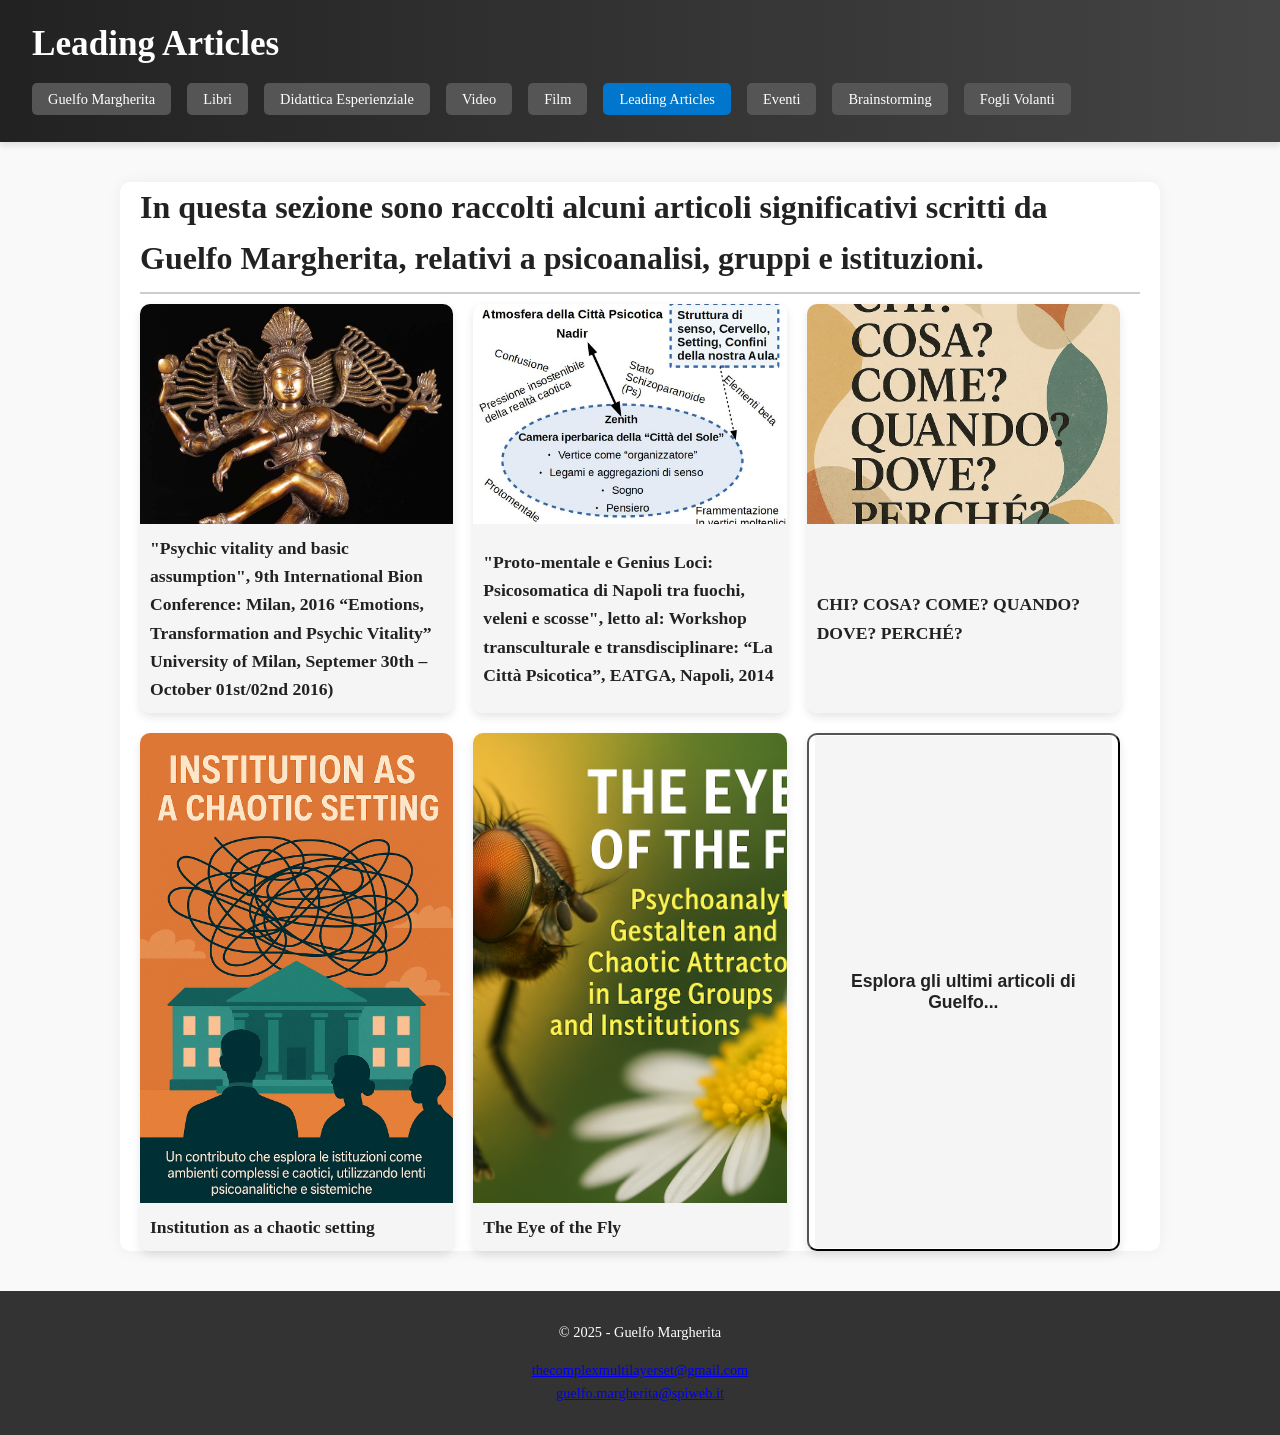
==== articoli.html @ 5d1f8413 "prima repository" ====
<!DOCTYPE html>
<html lang="it">
<head>
  <meta charset="UTF-8" />
  <meta name="viewport" content="width=device-width, initial-scale=1.0" />
  <title>Leading Articles</title>
  <link rel="stylesheet" href="style.css" />
  <link rel="stylesheet" href="leading-articles.css" />
</head>
<body>
  <header>
    <h1>Leading Articles</h1>
    <nav>
      <ul>
        <li><a href="index.html">Guelfo Margherita</a></li>
        <li><a href="libri.html">Libri</a></li>
        <li><a href="video.html#didattica">Didattica Esperienziale</a></li>
        <li><a href="video.html">Video</a></li>
        <li><a href="video.html#film">Film</a></li>
        <li><a href="articoli.html" class="active">Leading Articles</a></li>
        <li><a href="eventi.html">Eventi</a></li>
        <li><a href="brainstoarming.html">Brainstorming</a></li>
        <li><a href="foglivolanti.html">Fogli Volanti</a></li>
      </ul>
    </nav>
  </header>

  <main class="articles-section">
    <h2>In questa sezione sono raccolti alcuni articoli significativi scritti da Guelfo Margherita,
      relativi a psicoanalisi, gruppi e istituzioni.</h2>

    <div class="articles-grid">
      
      <div class="article-card main-card" onclick="toggleArticle(this)">
        <img src="Immagini/1-Nataraja-Statue-Without-Arch.jpg" alt="Intervento al 9th International Bion Conference" />
        <h3>"Psychic vitality and basic assumption", 9th International Bion Conference: Milan, 2016 “Emotions, Transformation and Psychic Vitality” University of Milan, Septemer 30th – October 01st/02nd 2016)</h3>

        <div class="article-content">
          <p><strong>VITALITÀ PSICHICA ED ASSUNTI DI BASE</strong></p>
          <p>Intervento del Prof Guelfo Margherita al 9th International Bion Conference: Milan, 2016</p>
          <p>“Emotions, Transformation and Psychic Vitality”</p>
          <p>University of Milan, September 30th – October 01st/02nd 2016</p>

          <p><strong>1)</strong> Provo ad indagare la Vitalità Psichica sui lembi del suo nome, cioè sulla membrana di contatto tra il biologico e lo psichico; incontro il confine che separa il mentale preconscio dall’inconscio non rimosso e delle memorie implicite. È su questo confine psico-somatico che essa come concetto “frontaliero” si sviluppa.
          Estendendo il concetto ai gruppi questo spazio diviene il protomentale (Margherita, 2016) da cui prendono forma gli Assunti di Base (AdB) bioniani. È proprio la sottolineatura di un diverso punto di vista (più sfaccettato di quello classico) da cui descrivere gli AdB il motivo di questo scritto; allargarne cioè gli spazi di contenimento e di ragionamento.
          Quali relazioni esistono allora tra vitalità psichica e AdB gruppali? Lo sviluppo di questi concetti porta a confrontarsi con due intriganti interrogativi da proporre per l'indagine più che per la soluzione:
          a- esiste come concreto ed unitario l’oggetto corpo di un gruppo (reale o virtuale) ed in quale “dove” può essere posto? Che topologia assume lo spazio-tempo indotto e che contiene un simile corpo transindividuale?
          b- Collocato in quali coordinate cartesiane può essere immaginato il luogo multidimensionale unitario dello spazio mentale di un gruppo? Ad esempio quello in cui si sviluppano i suoi miti e i suoi sogni collettivi (Lawrence, 2008)? Oppure può essere quello dell’Asklepeion di Pergamo per gli antichi greci o i moderni gruppi di ricerca proposti dalla International Listening Post?
          Ossia l’oggetto gruppo ed i suoi spazi mentali esistono e si sviluppano contenuti da quali organizzazioni topologiche fisiche e mentali che gli fungono da contenitori?</p>

          <p><strong>2)</strong> Provo a considerare la vitalità psichica, influenzato da Daniel Stern (2011), come un termometro inserito nel corpo per evidenziare la trasformazione da statica a cinetica dell’energia bio-psicologica. Immagino allora la famosa statuetta della divinità della Trimurti indiana, Shiva nella sua versione Natraje (danzatore), che dinamicamente balla i destini cosmici del mondo evidenziando la sua energia vitale ed il moto continuo con quantiche oscillazioni; dal secolo scorso sappiamo che la condizione di base della materia non è più la quiete ma il movimento quantico. La vitalità mi appare ora come la intensa qualità di un ente di generare intorno a sé, per induzione attraverso la sua mera esistenza, un campo in cui avvengono fenomeni relazionali con esso interrelati.</p>

          <p><strong>3)</strong> La Neuro-fisiologia ci insegna che nell'individuo, per esempio Shiva che balla, la Vitalità (ciò che ci tiene in vita: fame, sete, aggressività, sesso, termoregolazione, sonno, attacco e fuga etc...) è radicata nella istintualità del corpo come una funzione anatomicamente correlata ai nuclei del proencefalo basale e del sistema limbo-ipotalamico. L’eccitazione o la inibizione (ablazione) dei loro metabolismi e connessioni induce sperimentalmente biochimiche e comportamenti connessi con il declinarsi di queste evenienze istintuali. Sono le emozioni somatiche che mentalizzano gli istinti in pulsioni e permettono l'organizzarsi dei feed-back comportamentali.</p>

          <p><strong>4)</strong> Estendo ora la vitalità dell'individuo ad un intero gruppo e nella mia mente nostalgica si apre un link: immagino un corteo sessantottino che sogna l’ideale di un mondo migliore “la fantasia al potere”: ognuno di noi, per il suo personale link, farà capo, tra storia e fantasia, ai suoi propri repertori. Non mi interessa, qui naturalmente, a chi la Storia darà ragione o torto, ma solo “l’èlan vital” dell’intero corteo oscillante (danzante?) tra: il confrontarsi con la lotta/fuga dai nemici di classe o con la polizia; gli orgiastici canti e balli serali nelle università occupate; la acritica dipendenza fideistica nelle verità dei testi (perfino il libretto rosso) e nei leader indiscussi. Tutte condizioni che lo rendono vivo e coeso. Contemplo una esplosiva vitalità psichica gruppale (attacco/fuga, accoppiamento, dipendenza) così simile, in questa o nelle immagini parallele prodotte eventualmente da altri, ad ogni insieme fisico o bio-psicologico che cresce intorno ad un fortissimo aggregante identitario (cioè per esempio un mito) indispensabile per creare un gruppo. L’energia per la creazione di questo mito proviene dalle istintualità della moltitudine di individui difensivamente iper-eccitate dal loro collassare e fondersi insieme dando origine ad un unico stato emotivo gruppale. Stiamo osservando l’originarsi della vitalità del gruppo sul collasso della membrana di separazione tra individuo e gruppo stesso; nello sciogliersi cioè dei discreti confini separanti i suoi individui nel flusso continuo del gruppo. Il cambiamento di stato che accompagna la trasformazione dei singoli individui in massa (Margherita e Coll. 2010) come singole gocce di pioggia che diventano una pozzanghera. Spunta qui il primo degli interrogativi: se un gruppo può essere così pieno di vitalità psichica e questa è necessariamente imbricata in un corpo che vive (embodied), qual è e in quale dimensione (sovrasistemica a quella dell’individuo) si declina il corpo di un gruppo? Esiste all’interno di questo corpo plurale un equivalente fisico dei nuclei della base degli individui? E si può fantasticare che sia questo a produrre (secernere?) gli AdB?</p>
                    <p><strong>5)</strong> Evidente è il contatto del nostro corteo con quelli che Bion (1962) chiama gli Assunti di Base (AdB) di un gruppo. È la loro vitalità psichica che coagula quello, o altri cortei (aggregati umani), in organismi unitari anche se plurali. L’uomo è un animale da branco (come i lupi, gli storni o le formiche). La sua tribù non è più solo l’occasionale evento culturale costruito dai singoli per associarsi e perseguire meglio il loro benessere, come indicato dall’antropologia del secolo scorso, utilizzando il meccanismo dell’identificazione col capo; ma si appalesa più in profondità anche come una strutturante tappa, nel suo destino bio-etologico, del dispiegarsi del suo DNA di specie al di là dei confini dei corpi individuali per incollare il gruppo. Si delineerebbe così una complessa genetica dei superorganismi gruppali umani interessando non solo la penetranza genetica delle caratteristiche collettive di specie, ma a cui non sarebbe estranea la cooptazione, oltre ai geni biologici, anche dei memi culturali (Dawkins, 1976).</p>

          <p><strong>6)</strong> Nello sguardo psicoanalitico alla teoria delle pulsioni si sovrappone allora l’intersoggettività, cioè la capacità ed il senso dello stare insieme. La motivazione verso l’altro, passando dall’individuo al gruppo, non è più soltanto il principio del piacere ma la necessità della comunicazione. Funzione di Eros infatti non è solo edonisticamente il perseguimento del piacere individuale, ma anche l’aggregazione di organismi più complessi (ad esempio le famiglie); come le cellule si aggregano per formare gli organi. Gli individui crescono attraverso i loro scambi e le loro influenze reciproche. Il milieu inter-sistemico attraverso cui questi si realizzano resta incluso come intra-sistema entro i confini del nuovo organismo complesso così generato: quello che gli etologi chiamano “superorganismo” (branchi, sciami, greggi, orde). Queste qualità sono l’origine dell’organizzazione dei sistemi biologici e mentali in insiemi multistrato complessi che si espandono ed individuano in spazi multidimensionali (Margherita, 2012).</p>

          <p><strong>7)</strong> Possono questi superorganismi contenere pre-concezioni delle loro possibili modalità comunicative in sacche di protomentalizzazione gruppale, come deposito di una conoscenza implicita collettiva, come succede per gli individui (Mancia, 2007)? Questi modelli pre-concettuali, a questi livelli di profondità, risultano naturalmente vivi ma non pensabili né esplicitabili. Stiamo parlando di una predisposizione etologica-biologica (lungo la direttrice di una evoluzione filogenetica) a sviluppare le emozioni gruppali in un sistema protomentale collettivo necessario alla esistenza in vita (neuro)vegetativa dell’insieme agglomerato. Queste pre-concezioni potrebbero essere considerate assimilabili alle funzioni dei virtuali nuclei della base di un possibile cervello gruppale? Potrebbero essere esse, all’interno di questo sistema, gli elementi generatori degli AdB? Il secondo provocatorio interrogativo a cui accennavamo sarebbe allora: quale porzione di spazio-tempo occupa materialmente o virtualmente l'anatomia del cervello gruppale e dei suoi eventuali nuclei della base, con le loro connessioni comunicative trans-personali (ad esempio linguaggi), attraverso nuovi percorsi sensoriali che traboccano, nel cervello gruppale, oltre le fisiche connessioni neuronali dei cervelli individuali? Può un cervello individuale essere frattalicamente considerato una frazione ologrammatica del cervello gruppale? Le riflessioni reciproche dei neuroni specchio e l'approfondimento delle topologie multidimensionali del complesso sistema multilivello in cui l'insieme gruppale si colloca potremmo argomentarle nella discussione.</p>

          <p><strong>8)</strong> Guardiamo ora gli AdB nella classica descrizione di Bion. Essi sono tradizionalmente considerati stati emozionali disturbanti la capacità operativa di un Gruppo di Lavoro (GdL). Una condizione di disturbo simile a quella delle emozioni rispetto alla razionalità e che Damasio (1995) chiama "l'errore di Cartesio". Come abbiamo visto, sono potenzialità al confine tra il biologico e lo psichico e popolano lo spazio protomentale descritto che viene periodicamente attivato a suscitare la vitalità del gruppo nelle relazioni che esso istituisce con il milieu bio-psicologico in cui è calato. L’attivazione di questo spazio produce trasformazioni biologiche e comportamentali dell’intero organismo gruppale atte a permettergli gli assetti e gli adattamenti migliori rispetto alle sfide dei contesti. In questo senso gli AdB possono essere considerati meccanismi di difesa che schermano ed elaborano, ma limitano anche, quella che viene in questa ottica identificata come la funzione principale del gruppo, quella lavorativa: trasformare la natura per produrre benessere. Questa condizione dell’Homo faber, riunito in GdL in funzione dell'economia, sembra il derivato di una ideologia aziendalista. Marcuse (1955) vi individuerebbe l’uomo ad una dimensione alienato dall’eros e dalla libertà e schiacciato dal principio di prestazione nella unidimensionalità.</p>

          <p><strong>9)</strong> Anche qui possiamo rilevare una costante dicotomia tra due direttrici evolutive nella dimensione mentale anche gruppale:
          a) Il GdL (con le sue istituzioni) è polarizzato alla costruzione del produrre e del fare anche attraverso il principio di prestazione. Esso si muove per salti discreti da un obiettivo ed un’organizzazione all’altra.
          b) Il gruppo in AdB invece è espresso dalla necessità dell’esistenza di un’atmosfera collante trans-personale, continua ed unitaria, che lo definisce come esistente ed unico. Questa permetterebbe di esperire la vitalità del nuovo organismo collettivo in una dimensione più dell’essere che del fare. Lo stato mentale AdB appare allora non più solo una condizione di disturbo per il GdL, ma principalmente come una condizione basale alternativa del "cervello gruppale". Esso è magari funzionale a contenere e vivere (se stesso e le condizioni di intensa vitalità psichica connesse) in adeguati stati di coscienza (onirici e simmetrici), come l’organismo unitario che egli stesso rappresenta. Esso è infatti intento a provvedere alle condizioni "di base" della sua sussistenza, sopravvivenza e propagazione nel tempo e nello spazio. È la dimensione dionisiaca in cui Eros può liberare l'uomo dalla costrizione del principio (apollineo) di prestazione assoggettandolo ai soli vincoli biologici. Forse è il luogo mentale in cui originano tutte le rivoluzioni nei confronti di tutte le organizzazioni.</p>
                    <p><strong>10)</strong> Queste due modalità di essere del gruppo, perlopiù contemporanee, fanno capo, nel cervello degli individui, a strutture e circuiti neuronici specifici:
          a) la prima, perlopiù, ai circuiti attivanti reticolo-corticali regolanti lo stato di vigilanza, pensiero cosciente e attività motoria;
          b) la seconda, intensamente emotiva, connessa, perlopiù, coi nuclei ipotalamici ed i circuiti limbici; essa si esprime mentalmente nello stato meditativo, sognante dell'esserci.
          Nel campo complesso del cervello operativo del GdL si differenziano organi particolari (le istituzioni) che si specializzano poi per gestire problematiche specifiche.
          Si potrebbe supporre l’esistenza quindi nel cervello di un gruppo di una "condizione corticale" economicamente organizzata (in GdL) in cui il gruppo, attraverso il principio di prestazione, produrrebbe "la Civiltà"; ed una "sottocorticale" in cui esso (in AdB), utilizzerebbe "l'Eros" per accrescersi e mantenersi in vita.
          Per superare "l'errore di Cartesio" (Damasio), queste condizioni dovrebbero marciare separate per colpire unite. Così questi substrati emozionali vitalizzano la dimensione GdL. Se ciò non accade essi dilagano come deliri emozionali che invadono il GdL ostacolandolo nel suo fare, come rilevato da Bion nelle sue prime osservazioni, realizzando così proprio “l’errore di Cartesio”.</p>

          <p><strong>11)</strong> Sembra che gli AdB si radichino nel cervello gruppale come organizzatori di un complesso campo che riguarda i bisogni, gli istinti collettivi, le loro emozioni, le ideazioni (miti) ed i comportamenti (riti) attraverso processi di mentalizzazione simili a quelli che, negli individui, trasformano gli istinti in pulsioni.
          Proviamo a guardare più da vicino i tre AdB come organizzatori degli stati mentali emozionali di un insieme umano. Vediamo come risultano connessi in particolare con la gestione delle sfide cui costantemente i contesti sottopongono le condizioni vitali di un gruppo. Essi esprimono gli stati psichici collettivi in cui vengono elaborate le risposte complesse di autoregolazione identitaria del gruppo nei confronti di: come accrescersi, come nutrirsi e difendersi, come perpetuare nel tempo e nello spazio un gruppo che si vive come tale. Per questo risultano condizioni al limite tra il biologico e lo psichico.
          L'AdB Dipendenza: permette al gruppo di elaborare e trasformare stati correlati alla posizione simbolica dell'essere protetto per crescere (il latte, nutrirsi, riscaldarsi, abitare, affiliarsi, venire educato, il contatto col corpo della madre, l'amore protettivo, le gerarchie, la funzione contenitiva, la fede).
          L'AdB Attacco e Fuga: permette al gruppo di elaborare stati mentali connessi (sia come attore che come preda) con lotta per la sopravvivenza (caccia, guerra, uccidere, sbranare, fuggire, rabbia, lutto, paura di annientamento che può sconfinare nel genocidio).
          L'AdB Accoppiamento: con il più gradevole dei sentimenti, l'amore, questo assunto di base crea legami per la perpetuazione della specie (sesso, speranza, attesa del messia). Sarà possibile così proiettarsi nel futuro ed allargare a nuovi territori, geografici e mentali, l'habitat di un gruppo che diviene più numeroso.</p>

          <p><strong>12)</strong> Gli AdB, descrivendoli con una metafora meccanica, ci appaiono allora come un raffinato e complesso servomeccanismo di sicurezza a disposizione dei sistemi biologici per salvaguardare la loro vitalità (e magari entità ed identità) nelle confrontazioni coi loro milieux contestuali. Qualcosa che riguarda il rapporto tra un contenitore (milieu) ed il suo contenuto (organismo gruppale), teso a riequilibrare e stabilizzare gli sbandamenti critici che possono indurre tra essi le conflittualità distruttive di una relazione di tipo parassitario. Gli AdB, come "prodotto vitale" secreto dal "nucleo della base gruppale" avrebbero allora il compito di ripristinare le condizioni bio-psico-sociali ideali per una relazione simbiotica o quantomeno commensale.
          Si istituisce così un meccanismo ubiquitario e multilivello che travalica i confini del singolo uomo e della sua consapevolezza per allungarsi nel tempo e nello spazio a radicarsi nella biologia della filogenesi (specie) da una parte e nell’antropologia dei grandi aggregati dall’altra. Sono sempre le stesse modalità (Dipendenza, Attacco/Fuga, Accoppiamento) ad incarnarsi, parcellizzate nei ruoli, per recitare i differenti copioni che, lungo l'orizzonte dei possibili accadimenti bio-etologico-sociali, si svolgono su paradossali palcoscenici che possono andare dal corpo di un insetto agli accadimenti storici.
          Da un lato possiamo così osservare la penetranza del progetto genetico degli AdB che si esprime, in alcuni imenotteri sociali, nella costituzione biologica di fenotipi che ne incarnano, perfino somaticamente, le differenti funzioni specifiche per l’economia del gruppo: le operaie (dipendenza), i soldati (attacco-fuga), la regina e i fuchi (accoppiamento), ciò sembra indicare quanto le istituzioni possano avere concretezza fisica tale perfino da incarnarsi (bio-politicamente?) addirittura nel corpo.
          Per converso nei campi macrosociali, connessi coi fenomeni storici riguardanti le popolazioni, può evidenziarsi una capacità di queste di gestire le grandi sfide alla loro vivibilità e sopravvivenza attraverso il darsi l’organizzazione emozionale ed i conseguenti comportamenti gruppali che accompagnano ad es. carestie (dipendenza), guerre (attacco-fuga), migrazioni (viaggi della speranza).
          Sono le crisi appunto di certi contesti storico-socio-ambientali (specie quando divengono catastrofi) che costringono le macrogruppalità (popolazioni, nazioni), a doversi permeare, per utilizzarle difensivamente, con le organizzazioni emozionali e comportamentali messe a disposizione dagli specifici assunti di base per consentirsi la sopravvivenza.</p>

        </div>
      </div>
   
      <div class="article-card" onclick="toggleArticle(this)">
        <img src="Immagini/atmosfera.jpg" alt="Proto-mentale e Genius Loci" />
        <h3>
          "Proto-mentale e Genius Loci: Psicosomatica di Napoli tra fuochi, veleni e scosse", 
          letto al: Workshop transculturale e transdisciplinare: “La Città Psicotica”, EATGA, Napoli, 2014
        </h3>

        <div class="article-content">
          <p>Provo a mitigare il titolo di un workshop che mi è sembrato fin dall'inizio provocatoriamente parziale e violento, seppur in fondo vero.</p>
          <p>Se colloco in un punto reale la "Città Psicotica", al suo Zenit, magari lungo l’asse del desiderio che la trasporta fin dentro il mio cervello, incontro necessariamente la sua controparte complementare ed inscindibile, cioè il suo modello idealizzato: la "Città del Sole". Non quella ovvia e kitsch di mare, clima e canzoni, ma quella contenuta, per esempio, nell'Utopia Immaginaria di un nostro conterraneo del vicereame di Napoli di quattrocento anni fa: Tommaso Campanella (1568 - 1639)(1), imprigionato nelle segrete del Maschio Angioino dall'Inquisizione. Triste destino che, come Bion ci insegna, qualunque establishment più o meno riserva ai suoi visionari anticipatori di scomode verità.</p>
          <p>È di questo tipo di spazio, quello mentale, fantastico, utopico (allargandolo magari dal cervello di Campanella a quello del nostro gruppo al lavoro a cento metri dalla sua prigione) che provo a parlare, collocandovi e collegandovi il materiale che in genere studio: brandelli associativi, spezzoni di idee, di storie, di emozioni, residui sensoriali o di sogni, aggregati, organi ipocondriaci, magari trasportati dalle oscillazioni emotive che scorrono nella relazione tra uno Zenit ed un Nadir; tra una Città psicotica e una Città del sole; cioè tra la dolorosa esperienza di una pratica quotidiana ed una impossibile utopia.</p>
          <p>Il mestiere che svolgo non mi abilita a proporre nel reale possibilità pratiche di soluzione del disagio urbano di tipo tecnico, economico o politico (tutti punti di vista naturalmente necessari nell'affrontare il problema). Mi limiterò quindi, e non lo ritengo inutile, a cercare di descrivere, da punti di vista particolari, lo spazio mentale collettivo come un serbatoio emozionale e culturale dentro cui gli aggregati antropologici (le tribù umane vecchie e nuove) producono miti e riti per tollerare e gestire la loro quotidianità difficile in uno spazio entro cui esse si sognano, per elaborare i loro desideri e frustrazioni. Potremo chiamarle, queste pratiche sociali rituali, forme di terapia e/o tentativi di ricerca di una nuova identità gruppale che possa conferire alla tribù autoctona un maggiore potere contrattuale nei confronti sia delle regole, sia dei messaggi paradossali imposti dai bisogni e dagli interessi dei sovra-sistemi politici e sociali colonizzatori.</p>
          <p>Occupandomi io del metabolismo di passioni e miti, il mio linguaggio non potrà essere quello del tecnico, dell’economista, del politico; cioè un linguaggio oggettivo che necessariamente, per esempio, iscrive una rosa in un trattato di botanica. Il linguaggio da usare nel mio caso, per condensare il massimo di informazioni possibili, per lo più emozionali, utili al mio scopo (che starà poi al fruitore riorganizzare), è quello evocativo: cioè descrivere la rosa per esempio in una poesia o il suo profumo in un sogno.</p>
          <p>Con questo tipo di linguaggio lo spazio mentale che metto a fuoco potrebbe trasformarsi ad esempio in una camera iperbarica onirica trans-culturale; un involucro magico che, incubandole, trasformi le pressioni insostenibili di una realtà caotica, in sogni e miti addirittura salvifici, e che, come la terapia iperbarica, possa indurre percorsi trasformativi. Un serbatoio di inestimabile ricchezza di giacimenti e residui culturali: uno spazio di comprensione i cui modelli derivano da un approccio psicoanalitico antropologico che origina dal Freud di Totem e Tabù, Psicologia delle masse, Disagio della Civiltà, il Futuro di un'illusione, e per quanto mi riguarda passa per il Bion di Esperienze nei Gruppi, Apprendere dall'Esperienza, Attenzione e Interpretazione, Gli elementi della psicoanalisi, Trasformazioni.</p>
          <div class="article-images">
            <img src="Immagini/atmosfera.jpg" alt="Atmosfera" class="article-image" />
          </div>

          <p>La tribù che accede così alla sua nuova possibilità di sognare e raccontare se stessa attraverso questa nuova funzione, può iniziare a ri-strutturare una propria identità e una propria cultura, distillando da queste il suo pensiero logico, magari latore in futuro di sue proprie proposte scientifiche e politiche risolutive: autoctone, non importate dall'esterno e perciò non colonizzanti. E questo però già non è più compito mio!</p>
          <p>Come stimolo alla discussione il mio intervento consisterà nel proporre gli otto interrogativi che mi sono posto ed a cui ho provato a dare alcune risposte non definitive: le mie, quindi parziali ed aperte. Parlerò quindi dei vertici, modelli, metodi, strumenti e dispositivi da cui esse sono derivate. Sono quelli che comunque il mio gruppo ora adopera per la sua ricerca sui grandi gruppi e sulle istituzioni.</p>

          <p><strong>1 - Che c’entra la Psicoanalisi con la città psicotica?</strong></p>
          <p>Una città può essere stesa sul lettino come suggerisce, un po’ ludicamente, Laurent Petit per evidenziarne sia l’immaginario sociale che le contraddizioni dei suoi sintomi comportamentali?</p>
          <p>Affronto le perplessità degli psicoanalisti più classici, restii ad uscire dalla stanza, e degli scienziati e politici del disagio urbano più razionalmente duri e puri, che trattano le emozioni come chiacchiere, e mi chiedo: può la psicoanalisi giocare i suoi fondamentali in un campo più allargato e complesso del suo setting classico? Vincere cioè la sua agorafobia, se non teorica per lo meno pratica, esprimere un suo punto di vista operativo e stimolare una pensabilità psicoanalitica.</p>
          <p>Non sto parlando naturalmente di terapia, anche se talvolta le ricadute positive possono non mancare, ma di proposizione di modelli di comprensione derivati dall’impatto diretto che, come sua abitudine, essa istituisce con le realtà emotive sconosciute che si propone di esplorare. Qualcosa che riguardi non solo la teorizzazione antropologica ma anche la pratica sociale. Penso che perché ciò accada siano necessarie alcune trasformazioni elastiche per adattare il valore invariante dei fondamentali alle deformazioni topologiche dei nuovi contesti mentali plurali.</p>
          <p>La Psicoanalisi è una sonda per esplorare, dice Bion illustrandoci il suo continuo processo K → O, cioè Conoscenza verso Ineffabile. Può risultare allora buona questa sonda per esplorare universi diversi da quelli del setting classico, che condividono però, magari potremmo dire in scala frattalica, problematiche simili?</p>
          <p>Da diverse decine di anni pur continuando come Psicoanalista SPI/IPA ad occuparmi, con modalità classiche, di pazienti individuali o di gruppi terapeutici, mi sono sentito attratto dall’esplorazione di spazi mentali propri di sistemi più ampi (piccoli gruppi, grandi gruppi, istituzioni, sistemi di istituzioni).</p>
          <p>Ho cercato di creare e mantenere, in questa esplorazione, un vertice psicoanalitico lavorando con la psicosi e con le sue istituzioni (manicomio, servizi territoriali, cliniche private); il che mi ha portato inevitabilmente ad uscire dalla stanza di analisi per andare ad attivare, nei nuovi contesti, dinamiche gruppali atte a far entrare il grande gruppo in contatto anche con suoi stati di coscienza più profondi, potrei chiamarli quasi di cenestesi onirica.</p>
          <p>Ciò come risvolto contemporaneo all'attività gruppo di lavoro che si svolgeva, ad esempio, in assemblee, gruppi di supervisioni cliniche, gruppi terapeutici o di apprendimento. Lo scopo era di provare a trasformare sia queste realtà fattuali istituzionali, sia magari la loro immagine nel sociale (ad es. come potrebbe diventare una nuova psichiatria). Cioè trasportare le problematiche osservate all'interno dei punti di vista di una possibile pensabilità analitica.</p>
          <p>Ho cercato di allargare il metodo psicoanalitico per indagare e confrontarmi con macro-gruppalità istituzionali e sociali, cercando di stimolare e partecipare al nascere di una funzione analitica.</p>
          <p>Questa per me è stata: il cogliere cioè nel campo il nascere di un soggetto-gruppo che si interroga sul suo sperimentarsi come unisono; partecipare al suo senso gruppale, al suo movimento di autocoscienza identificativa, sia nel suo insieme e sia nei suoi individui componenti (K→O): cioè chi sono/siamo? Cosa faccio/facciamo? Sperimentare cioè la qualità dell’individuarsi come unità collettiva e come tale divenire in grado di rispondersi (Ps → D).</p>
          <p>Ciò diveniva possibile se, al di là delle modalità verbali che veicolavano la comunicazione del gruppo di lavoro, riuscivo ad utilizzare, per me e per gli altri, quel potente mezzo di comunicazione affettiva primitiva che è l'identificazione proiettiva; la fusionalità circolare del percorso Io/Voi/Noi.</p>
              <p>Le gruppalità in cui sono state utilizzate queste forme di comprensione esperienziale, tese a conoscersi e sperimentarsi come contenitore più che ad apprendere contenuti, erano prevalentemente rivolte alla formazione o alla terapia: formazione del personale sanitario, con corsi di aggiornamento; l’insegnamento universitario – sia a Medicina che a Psicologia – con piccoli gruppi di specializzandi o grandi gruppi di studenti; nei quartieri per lo studio delle interrelazioni tra le istituzioni locali e il lavoro di salute mentale; gruppi di lavoro di insegnanti per la gestione del drop-out scolastico in quartieri disagiati.</p>
          <p>Con e dentro questa ottica il gruppo presto trascendeva, pur non abbandonandoli, gli obiettivi pragmatici istituzionali per concentrarsi sui suoi interrogativi ontologici (guardare non tanto la difficoltà a produrre come gruppo di lavoro, ma quella di stare insieme per produrre, ciò per via degli assunti di base). Metodi, tecniche e percorsi clinici sono stati analiticamente raccolti insieme e pubblicati.</p>
          <p>È attualmente in corso una ricerca sulle contraddizioni ed il burn-out che il sistema sociale e le sue burocrazie inducono in alcune istituzioni sanitarie territoriali che si confrontano con varie forme di disagio psichico.</p>

          <p><strong>2 - Enti istituzionali, periferie urbane, centri storici possiedono un’identità collettiva e spazi mentali propri?</strong></p>

          <p>Il disagio urbano è un vissuto di malessere e, come tale, viene contenuto ed esperito all’interno di uno spazio mentale. Paura, degrado, rabbia non vengono percepiti solo dagli individui singoli ma anche dai loro insiemi; questi stati d’animo anzi, quando condivisi, tendono a favorire la coesione delle specifiche identità collettive che li condividono (quartiere, città, cultura, tribù).</p>

          <p>La psicoanalisi che si occupa di gruppi (Freud, Bion, Anzieu, Corrao, Kaes) considera acclarato che gli insiemi umani siano dotati di strutture identitarie collettive che permettano anche attività mentali sovra-sistemiche indipendenti rispetto a quelle possedute dai singoli individui loro componenti(6); sviluppino cioè, anche in proprio, abbozzi di pensiero e strategie, provino emozioni, costruiscano miti. Tali attività mentali trans-personali, non necessariamente coscienti, sarebbero funzioni emergenti dell’agglutinarsi degli individui umani in sistemi gruppali più complessi che si costituiscono, magari sotto la spinta etologica di animali sociali, sia con una vita propria (come ad esempio uno sciame d’api che gli etologi descrivono come un super-organismo(7)), sia con il legarsi dei loro apparati mentali a creare identità ed atmosfere proprie (ad esempio gruppi, istituzioni, città, nazioni). La figura illustra come in enti sovra-sistemici, con identità di strato più complesse, lo stesso tipo di emozione possa essere organizzato ed esperito con caratteristiche differenti.</p>
          <div class="article-images">
            <img src="Immagini/stati_mentali_citta.jpg" alt="Stati mentali della città" class="article-image" />
          </div>
          <p>Stiamo individuando e delimitando, naturalmente semplificandolo, uno spazio mentale esterno ai singoli individui, perlomeno finché non viene re-introiettato, ed uno interno alle mura reali o virtuali che li riuniscono in comunità separandoli da un altrove. In questo spazio la città come tale vive ed esperisce il dolore del contatto con la sua psicosi, ad esempio con le differenti gruppalità che, frammentate, conflittualmente popolano il suo spazio sociale: i suoi gruppi, le sue organizzazioni, le sue istituzioni, i suoi campi sociali e culturali, i suoi individui, etc… come enti definiti dotati di logiche proprie spesso conflittuali tra di loro (ad esempio polizia e malavita).</p>

          <p>Il collante che lega emozionalmente la collettività è qualcosa che Bion ha descritto come una Valenza Chimica nel descrivere gli Assunti di Base gruppali: Dipendenza, Attacco-Fuga ed Accoppiamento. Cioè i campi emotivi che permettono la sopravvivenza di un insieme gruppale e la sua propagazione nello spazio-tempo (Gruppo in Assunto di Base). Ciò che lega invece la collettività dal punto di vista della pratica di vita è la logica economica della capacità collaborativa nella pratica di lavoro per l’ottenimento di un qualche prodotto (Gruppo di Lavoro)(8).</p>

          <p>Il problema reale di una periferia, di una bidonville, di una favela è quello di non riuscire a fornire altro che un ambiente deprivato per lo sviluppo e la sopravvivenza dei suoi abitanti. Ma al livello dello sviluppo mentale autoctono di questi aggregati sociali, il problema è quello della difficoltà di produrre una loro cultura e un’ identità locale che non vengano costantemente sviliti e repressi dalla cultura colonizzante del sovra-sistema. È questo, forse, che li rende territori psicotizzabili.</p>

          <p>Abbiamo finora individuato campi emozionali dentro gli individui oppure tra gli individui ma dentro la città; oppure nel sovra-sistema esterno alla città; come cellule all’interno di un tessuto a sua volta dentro un organismo. Questi campi risultano costantemente in relazione tra loro attraverso la permeabilità osmotica dei loro confini sintopici.</p>
          
          <p><strong>3 - Sono ipotizzabili modelli psicoanalitici di gruppo per lo studio della “città psicotica”?</strong></p>

          <p>Osservare una Città Psicotica o porzioni di essa (Istituzioni, Gruppi, periferie urbane, assemblee elettive, organizzazioni politiche, malavitose, culturali, etc.) in cui Campi, Enti ed Energie si esprimono anche come portatori di attività psichica, è una attività molto complessa. In essa gli “Io” dei singoli cittadini vengono inglobati e legati a partecipare alla formazione di un loro “Noi” complesso con le modalità dis-identificative fusionali tipiche delle masse(9).</p>

          <p>All’interno di questa organizzazione dovrebbero allora guidare l’indagine interrogativi come: chi è che osserva? Cosa osserva e dove? Da quale punto di vista? Come e dove integra e ricostruisce le informazioni?</p>

          <p>Per rispondervi ho provato a costruirmi(10) modelli di comprensione psicoanalitici derivandoli dai concetti bioniani di Contenitore/Contenuto, di Oscillazione Ps↔D, di Vertice, di Binocularità, di Trasformazioni e di applicarli alla realtà complessa delle pratiche sociali in questo tipo di macro-gruppalità.</p>

          <p>Ho chiamato “Insieme Multistrato Complesso”(11) ed “Occhio della Mosca”(12) due modelli teorici che, partendo dal valore del punto di vista (vertice), indicano un metodo di osservazione ed indagine globale. Il loro utilizzo permette di reintegrare, in una struttura di senso, fenomeni dinamici frammentari dispersi nei punti di vista plurimi dei componenti di un gruppo.</p>

          <p>Ne voglio indicare tre che chiarirò poi con un esempio:</p>

          <p>- <strong>L’Organizzazione Multilivello della materia-energia</strong> e la possibilità di mettere a fuoco in essa (magari anche contemporaneamente) ad ingrandimenti diversi, livelli diversi della stessa realtà.</p>

          <p>- <strong>La Visione Poli-oculare (Occhio della Mosca)</strong>: a differenza di quella monoculare costruisce ed integra una realtà bidimensionale (cioè sul piano); quella binoculare costruisce una realtà prospettica (cioè nello spazio tridimensionale); la realtà integrata e ricostruita dalla poli-ocularità degli innumerevoli punti di vista presenti, quando il soggetto osservante è una gruppalità, costruisce invece un iperspazio complesso, a-cronico ed a-topico, che può essere contenuto, senza confusione o delirio, solo in un sogno o, magari, in un quadro di Picasso(13). La Città Psicotica si ri-costruisce in un iperspazio complesso pieno di sconcertanti spiazzamenti logici da far felice Italo Calvino.</p>

          <p>- <strong>L'Oscillazione molteplicità/unità</strong>: la realtà dell’Io binoculare e la realtà del Noi poli-oculare contemporaneamente presenti, possono darsi dinamicamente anche in una oscillazione diacronica presentificandosi come una pulsazione fra il punto di vista globale della città unitaria e quello del molteplice disseminato negli svariati punti di vista dei suoi sottosistemi costituenti (istituzioni, quartieri, gruppi, individui).</p>
          <div class="article-images">
            <img src="Immagini/campi_enti_energie.jpg" alt="Campi, enti ed energie" class="article-image" />
          </div>
          <p>Stiamo parlando di due stati di coscienza: al consueto stato di coscienza vigile dell’Io, che ordina ed orienta linearmente i dati dell’esperienza, aggiungiamo, ad un altro livello, uno stato di coscienza proprio del Noi. L’esperienza policentrica della moltitudine, in questo campo sovrasistemico collettivo, può essere unitariamente integrata dall’entità gruppo solo con modalità oniroidi (ad es. costruzione di un mito) o con modalità psicotiche (ad es. costruzione di un delirio).</p>

          <p>Se caliamo lo stato di coscienza dell’Io in quello della massa, questo scompare per insignificanza. All’inverso, il pervasivo stato di coscienza plurale del Noi non può essere ristretto come tale nei limiti di una mente individuale; la fa scoppiare o perlomeno sabota il suo funzionamento ottimale, inducendo un allineamento regressivo alla condizione di confusione primaria (D → Ps).</p>

          <p>L’osservazione della materia, energia e organizzazione del nostro workshop qui ed ora, può servire da esemplificazione (vedi figure) sia dei multilivelli e sia della poli-ocularità.</p>

          <p>Un insieme così complesso, esperito da menti individuali e collettive collocate su vari livelli, non può che ingenerare confusioni interconnesse fra di loro: la confusione della città psicotica; la confusione del nostro campo multietnico e multidisciplinare al lavoro; la confusione della pluralità di tutti questi dati sensoriali esperiti contemporaneamente nella nostra mente. È questo che io chiamo <strong>Transfert Sincronico</strong>(14).</p>

          <p>Cerchiamo di vedere come possiamo orientare questo magma confusivo in una direzione di integrazione che Bion chiamerebbe <strong>PS → D</strong>, in cui può essere possibile ri-cavarne un senso.</p>
          <div class="article-images">
            <img src="Immagini/multistrato_libroz.jpg" alt="Insieme multistrato" class="article-image" />
          </div>

              <p><strong>4 - Cos’è l’apparato proto-mentale? La Città Psicotica ne possiede uno?</strong></p>
          <p>Le confusioni di cui abbiamo appena parlato ci mettono in contatto con un’attività psichica non ancora pensabile, sia per mancanza di una struttura-contenitore che abbia già raggiunto, al suo interno, la qualità adeguata a farlo, e sia per la non processabilità di un massiccio e dispersivo accumulo di contenuti, tutti equipollenti, in cui non sia stato possibile ancora selezionare informazioni pertinenti da un rumore di fondo. Per uno psicoanalista è ovvio che non tutto il mentale è pensiero o coscienza. Forse questo è l’inconscio di una città.</p>
          <p>Bion ha ipotizzato come proto-mentale, partendo proprio dai gruppi, il ricchissimo deposito di attività psichica primitiva non ancora direzionata, toti-potenzialmente disponibile; qualcosa di biologicamente ed etologicamente radicato nelle nostre origini come presupposti proto-mentali della nostra appartenenza di specie. Qualcosa imparentato con il freudiano inconscio non rimosso. Questo spazio potrebbe essere l’inconscio gruppale in cui la città cova i suoi malesseri, in parallelo a come gli individui covano le loro psicosi. Esso si configura come un deposito di elementi grezzi, mentalizzabili, con radici nel corpo, nel sensoriale, nella storia, nella specie.</p>
          <p>Residui sensoriali come caldo/freddo o luce/buio, sensazioni corporee, immagini primitive, frammenti di vissuti somatici o di materia organica, frammenti e tracce di ricordi, emozioni primitive come bene/male, piacere/dolore, in attesa di qualcosa che permetta loro di legarsi in una narrazione. Stiamo esplorando uno spazio all’origine del pensiero, che Bion chiama funzione Alfa, oppure del pensiero gruppale, che Corrao chiama funzione Gamma. Frammenti non ancora organizzati da strutture logiche per ricevere senso, in questo luogo di toti-potenzialità.</p>
          <p>La condizione potrebbe essere quella di un neonato bombardato dall’esplosione di apporto percettivo multimodale che allaga caoticamente i suoi spazi mentali con le più diverse mobilizzazioni senso-percettive. Oppure quella di un’orchestra che accordi gli strumenti prima che entri il direttore a costruire il senso. Oppure questa sala, Babele multiculturale, prima che un oratore provi a costruire un filo.</p>
          <p>Se estendiamo il concetto, provando ad uscire fuori da quella porta in strada, possiamo forse incontrare il “non senso” della Città Psicotica per come noi la studiamo: il suo malessere. Il concetto è naturalmente estendibile agli ulteriori sovra-sistemi (multistrato), alla nazione, al mondo e via via fino alle macchie solari che ci potrebbero influenzare il clima.</p>
          <p>Il magma proto-mentale è per Bion anche il luogo in cui refluisce la potenzialità degli assunti di base non attivi al momento, cioè gli stati emotivi che costantemente orientano il gruppo come tale a crearsi le condizioni per la sopravvivenza ideale e futura sua e della specie. Un crocevia psico-somatico in cui si sovrappongono, sia nel cervello dell’uomo che nella mente gruppale, le emozioni ed i comportamenti regolati dalla biologia dei nuclei ipotalamici: la fame, il nutrirsi, il freddo, il ricovero, l’accudimento, la produzione del latte (tutti da far risalire all’assunto di base Dipendenza); l’attacco, la rabbia, la fuga, la paura, la caccia, la difesa del territorio e del gruppo (da far risalire all’Attacco-Fuga); ed infine il procreare allargando il territorio biologico del gruppo nello spazio-tempo attraverso la riproduzione (Accoppiamento).</p>
          <p>È un calderone dove frammenti di fisica e biologia si mescolano con un'attività mentale non ancora resa esperibile o pensabile per mancanza di maturità del soggetto deputato a farlo. Il luogo dove il gruppo incuba per la sua sopravvivenza frammenti di sogni e miti e significanti simbolici ancora privi di significati; immagini e grugniti, in un clivaggio tra il fisico e il mentale. Al confine dello psicosomatico.</p>

          <p><strong>5 - Cos'è il Genius Loci? Potrebbe essere la cerniera psico-somatica tra una popolazione ed il suo habitat?</strong></p>

          <p>Quando una popolazione trova una sua terra promessa e vi si stabilisce per crescere e prosperare, crea con essa un profondo legame che si estende in dimensioni biologiche, etologiche ed affettive. Il contenitore geografico viene investito a vari livelli dal metabolismo organico, dalla vitalità biologica e dalla gratitudine psichica del suo contenuto umano fino a trasformarsi ed assurgere da habitat, etologicamente segnato dai prodotti (sia cataboliti che creazioni) della nuova specie stanziale, alla condizione emozionale di “Madre Patria”.</p>

          <p>I dati e le caratteristiche del Sito, ed il suo donarsi come Habitat, impregnano la sensorialità del sistema proto-mentale del gruppo, da cui vengono assorbiti divenendone elementi costituenti. Una proto-mentalizzazione, cioè, nel cervello gruppale del sito che determinerà le direttrici di sviluppo evolutivo dell'uno e dell'altro.</p>

          <p>Gli adattamenti del gruppo al Sito e la sua trasformazione creativa per adattarlo a sua volta ai bisogni del gruppo (il costruirselo ad hoc), creano quella che Maturana e Varela chiamano una relazione di accoppiamento strutturale(18). Vengono così costruite le dinamiche dell'abitare tra il contenuto e il contenitore, l'uomo ed i suoi gusci (casa, città, territorio). Un gruppo pensa e progetta un sito e lo trasforma; questo, a sua volta trasformandosi dinamicamente, induce come feedback una modificazione nella capacità del gruppo di pensarlo e la sua qualità del progettarlo.</p>

          <p>Si forma così un nuovo ecosistema dinamico. Il brulichìo vitale di questo sistema lo anima (si crea un'anima) e lo possiede (si da un corpo). Il proto-mentale, mentre lo fa suo, fa vivere il corpo geografico del sito creando una vera e propria connessione psicosomatica; una cerniera tra l'immaginario della città all'interno della mentalizzazione del gruppo e la attiva capacità trasformativa sull'habitat che esso opera attraverso gli scambi metabolici e i traffici reali (biologia del sito come ecosistema, costruzione urbanistica della città).</p>

          <p>Sto parlando di un'unità corpo/mente, un circuito strutturante in cui un corpo contiene e sviluppa una mente che, a sua volta, lo contiene pensandolo. È una relazione fusionale creativa di amore e bellezza (nella Città del Sole) ma anche, per converso, di dominio e schiavitù (nella Città Psicotica).</p>

          <p>Qualcosa di simile alla relazione di reciproca crescita affettiva (con benesseri e malesseri connessi) tra un corpo materno e il bambino che contiene (anche mentalmente); oppure, ad un livello più regressivo, tra un utero e il feto che contiene (anche proto-mentalmente).</p>

          <p>È in questo circuito dinamico psico-somatico, in cui le caratteristiche dell'habitat come proprio corpo vengono elaborate dal proto-mentale del gruppo, che origina e prende forma il Genius Loci.</p>

          <p>Claudio Neri(19) lo ha magistralmente descritto come una funzione che, nell'immaginario del piccolo gruppo terapeutico, costruisce personaggi e luoghi benevoli, evolutivi, che si prendono cura di una funzione di protezione e benessere presumibilmente connessa con l’assunto di base Dipendenza. Io provo ad estendere le caratteristiche di questa funzione nel grande gruppo antropologico, a livelli più arcaici connessi col proto-mentale tutto, compresi gli assunti di base Attacco-Fuga e Accoppiamento e le loro connessioni biologiche con lo psico-somatico. Con questi allargamenti vedremo che lo scenario diviene più drammatico.</p>

          <p>Il Genius Loci di una città è quindi un coagulo di gruppo/sito: quel qualcosa che fa dello spirito di Napoli una città marinara; Essen o Pittsburgh sono città minerarie; Londra una city commerciale; Cortina una città del tempo libero; Tijuana una città di confine. Una necessità geografica che plasma ed indirizza lo spirito del gruppo che vi risiede e ne aiuta e stimola l'adattamento all'utilizzo ottimale del sito per la crescita della sua identità e fattività. Per cui il contesto psico-somatico dello spirito delle arnie di questa valle di agrumeti non può che produrre miele d'arancio, mentre quello della valle vicina magari miele di rose.</p>

          <p>Accenno solo al Genius Loci depressivo tipico della città compatta e tradizionalmente cinta da mura. L’amico è dentro il nemico è fuori, per cui esso presiede a transazioni precise tra individui con ruoli definiti. Il Genius Loci schizo-paranoide invece, tipico della megalopoli attuale, è disperso in uno spazio senza confini, tra periferie inglobate e metropolitane mai nate; esso si muove tra non luoghi (nel senso di Marc Augè) e non riesce mai a capire se è tra amici o persecutori(20).</p>

          <p><strong>6 - È necessaria la violenza per la sopravvivenza? Cosa sono gli Assunti di Base?</strong></p>
          <p>Abbiamo visto come il vissuto enterocettivo di un dato corpo (dei muscoli, del cuore, del cervello) impregni, con le sue specifiche caratteristiche e limiti, lo spazio proto-mentale dell'individuo che lo anima e ne condizioni, in termini psico-somatici, gli sviluppi evolutivi. Similmente un sito geografico, trasformato in habitat dalla relazione con le specie che accoglie, impregna con i suoi vincoli e caratteristiche il proto-mentale del suo gruppo stanziale che lo vive, innerva e digerisce come dato posseduto (il mare, il fiume, i nodi stradali, le miniere, la terra fertile, il confine).</p>

          <p>Stiamo osservando una specie di relazione psico-somatica in cui, come una mente emozionata mette in moto trasformazioni biologiche del corpo, così un gruppo, psico-dinamicamente, diviene in grado di trasformare, costruendolo, l’Habitat (ad esempio una città) che lo ospita; le trasformazioni a valle di questo influenzano poi a loro volta, attraverso i feedback, il modo di essere e di viversi in quel luogo della mente e del gruppo.</p>

          <p>Partecipano a questa relazione dinamica i depositi proto-mentali storico-esperienziali derivati dai bisogni e fantasie primarie del gruppo, o magari addirittura della specie, essenziali per mantenere la tribù coesa, ad esempio: le sue origini, gli avi, gli dei, le battaglie, le persecuzioni, i miti prelogici, il viaggio iniziatico attraverso il mare o il deserto, il sacrificio del messia.</p>

          <p>A quanto detto si aggiungono le profonde condizioni emozionali inespresse depositate dagli assunti di base nel proto-mentale del gruppo. L'accoppiamento strutturale del materiale del sito con questi residui caotici presenti nel proto-mentale gruppale origina il Genius Loci che, come uno spirito direzionante, organizza la declinazione fattuale delle caratteristiche operative del gruppo.</p>

          <p>Stati d’animo così primitivi, connessi con la vita, la morte, il sesso (come quelli organizzati dagli assunti di base) gestiscono, nella dinamica tra contenitore e contenuto (Habitat/Genius Loci), emozioni violente come la fame, il possesso, la gelosia, l’invidia, la rapina, la rabbia, la lotta, lo stupro, la distruzione, l’odio, la speranza, l’orgia. Queste vengono, dalla gruppalità disciolta in massa, gestiti con rituali per produrre magari abbozzi di istituzioni destinate fantasticamente a contenerle e collocarle nella realtà.</p>

          <p>È così, forse, che si forma e declina l’urbanistica di una città modulata dalle specifiche qualità dei suoi bisogni e delle sue passioni.</p>

          <p>Si istituisce cioè una complessa relazione contenitore/contenuto in cui una Città contiene un Gruppo che, a sua volta, contiene il sogno della sua Città in evoluzione dinamica.</p>

          <p>Stiamo guardando ora il Genius Loci come campo dinamico prodotto dalla relazione contenitore/contenuto che si è istituita tra proto-mentale gruppale dentro il sito e, per converso, le caratteristiche che assume il sito dentro il proto-mentale del gruppo.</p>

          <p>Mi pare logico che questa complessità ci porti dentro un campo caotico e quindi re-incontriamo la confusione: siamo Noi (ad esempio i napoletani) il contenitore della Città Psicotica che cerchiamo di pensare, oppure siamo solo uno dei confusi contenuti di lei come sovrasistema?</p>
          <p><strong>7 - Quale dispiegamento assume la relazione contenitore/contenuto violenta sui vari scenari?</strong></p>

          <p><em>A) Nella Malattia Psicosomatica e nella "Città Psicotica".</em></p>

          <p>Penso che siamo tutti d’accordo sul convenire che non c’è nulla di peggio di un amore infelice. Un ossimoro che condensa l’esperienza dell’ambivalenza.
          Tale è quello tra un Genius Loci ed un Sito che lo genera da una instabile geologia, costantemente oscillante tra eruzioni, terremoti e bradisismi, come le colonne del tempio sotto la spinta della vendetta di Sansone. 
          Un Habitat sempre provvisorio questo tra trasformazioni naturali di cataclismi vari, sotto la cappa minacciosa di una estinzione piro-clastica. 
          Oppure figlio della dipendenza frustrata, evacuata a sua volta, attraverso fuochi fatui e percolati, nel seno gabinetto di una terra esaurita dai rabbiosi veleni che, re-introiettati, provocheranno cancri e mutazioni genetiche. 
          Senza nessuna rêvèrie da parte di sovra-sistemi orientati istituzionalmente non a risolvere i problemi ma a trarne vantaggio in proprio. 
          L'odio di un popolo realisticamente affamato, deluso dal fantasma di un benessere inesistente, si sfoga nel circuito infantile dell'avidità e dell'invidia autodistruttiva attaccando la Madre Terra e le sue istituzioni incapaci. 
          Il Genius Loci rabbioso, assorbito nella psicologia indifferenziata della massa per l’assenza di capacità istituzionale organizzativa, si ribella, odia e distrugge il suo corpo-Habitat geografico; questo a sua volta si prepara a seppellirlo divorandolo in un abbraccio velenosamente mortale.</p>

          <p>Una malattia psicosomatica autoimmune in cui un Sito, con contorsioni animalesche, cerca di espellere e uccidere il parassita predatore umano, che lo rode, avvelena e distrugge con l’odio del non sentirsi a sua volta accolto e desiderato come vorrebbe.
          Questa tempestosa relazione contenitore/contenuto, ambivalentemente passionale, piena di amore e violenza, instaura la psicopatologia di una relazione psicosomatica di una mente insoddisfatta che odia e fa ammalare il proprio corpo; oppure quella mitologia passionale costruita sulla relazione ambivalente di un popolo con l’Habitat vitale che lo accoglie, nutre e perseguita (ad esempio quella dei Maori costantemente accolti ed espulsi dalle loro isole vulcaniche).</p>

          <p>È in questo apocalittico scenario, mediaticamente condiviso dal nostro mondo più o meno civilizzato, che è possibile studiare e sperimentare precocemente in Napoli, città avanguardia e laboratorio, le modalità ingenuamente primitive con cui un popolo cerca di risolvere con coraggio, lealtà e senso di giustizia, le sue contraddizioni attuali, antesignane del futuro che, a poco a poco, possiamo già intravedere riguarderà tutto il Mondo.</p>

          <p>Stiamo parlando di quella storia d’amore deluso e di violenza distruttiva tra Contenitore e Contenuto: un corpo e una mente nella malattia psico-somatica; quella storia che si duplica nel rapporto passionale tra Genius Loci ed Habitat nel gruppo psicotico in una città psicotica parte, a sua volta, di un mondo che si avvia alla psicotizzazione.</p>

          <p><em>B) In un piccolo gruppo terapeutico.</em></p>

          <p>Entro in uno spazio in cui mi trovo più a mio agio per indagare meglio, ma ad un altro livello, di quali passioni stiamo parlando.
          La relazione drammatica tra Contenitori e Contenuti mi è apparsa particolarmente chiara nei sogni, le libere associazioni e le storie di un piccolo gruppo terapeutico. 
          In questo campo energetico otto spazi mentali individuali, più il mio, interagiscono fondendosi. 
          Le storie, gli enti (oggetti totali e parziali) e le energie passionali hanno, in questa fase dell'analisi all’ombra della dipendenza, a che fare con differenti sentimenti: la gratitudine e l’amore per la capacità generativa e protettiva dei contenitori; la paura e l’invidia per la distruttività dei contenuti che può lesionare i contenitori, rendendoli così odiosamente persecutori e invertendo il loro compito. Naturalmente anche il reciproco viene adeguatamente elaborato.</p>

          <p>Tre sogni portati in una seduta fondono, a vari livelli, i rispecchiamenti libero-associativi delle storie dei vari partecipanti, tutti profondamente coinvolti col tema.</p>
          <p><em>Il Sogno di Ba)</em> Sono nell'abitazione di una mia carissima amica d'infanzia. Era immersa nel verde, su due piani, accogliente. Collocata sulla parte più stretta di un lago, dove le rive quasi combaciano. L'acqua tra esse correva veloce come verso una "cascata". Ero sola nella casa immersa nel silenzio della notte. All'improvviso sento dei rumori e due o tre loschi figuri penetrano con l'intenzione di usarmi violenza. Sento il terrore, ma miracolosamente riesco a scappare e raggiungo il mare e la dogana. Tutto era buio tranne l'acqua del mare, illuminata, che scivolava via veloce. Bene, ero al sicuro, scampato pericolo. Dico alla mia amica: la casa è accogliente ma può essere violata facilmente.</p>

          <p><em>Il Sogno di Sa)</em> Ero nell'enoteca di mio padre, tra gli scaffali prendevo alcuni prodotti alimentari tra cui dell'olio biologico, una sua truffa, da portare in vacanza; era presente anche mia madre. Poi ero sull'uscio della porta di una casa antica dove c'erano alcuni uomini che avevano un piccolo baule con all'interno una persona tagliata a pezzi. Non avevo partecipato alla cosa ma mi sentivo coinvolta nella situazione. Gli uomini dovevano sbarazzarsi del baule, usciti in strada c'erano delle persone che guardavano il baule. Sapevo che saremmo stati denunciati.</p>

          <p><em>Il Sogno di Ro)</em> Sono in anticamera con la psicologa che ha appena finito la sua analisi di formazione nel gruppo. Ha fatto molti progressi, è brava e sento molta ammirazione ed invidia per lei che è riuscita a prendere molto e per Guelfo e ciò che è riuscito a darle.
          Nell'altra stanza, Guelfo è in consultazione con una coppia di infermieri, che lavorano con me. Prima del loro matrimonio, lui ha avuto un infelice matrimonio con un'altra, terminato il quale ho capito che avrebbe gradito una storia omosessuale con me; io ci giocavo ma mi sentivo molto a disagio. Ora con la moglie hanno un bellissimo figlio. La psicologa mi dice: "perché li hai mandati da Guelfo per gratitudine. Non ti sei accorto che è un uomo di merda?"</p>

          <p>Possiamo considerare come libere associazioni ai sogni l’insieme problematico del racconto di sé che ognuno ha fatto nel gruppo. In fondo questo è il materiale comune da cui sgorga un sogno nel gruppo.</p>

          <p><strong>Ba)</strong> Figlia unica ha trascorso la sua infanzia in una casa costantemente pericolante e disastrata per le fantasie di seduzioni incestuose che la pervadevano. Una madre, costantemente in bilico dalla finestra da cui alla fine si è buttata, che la dominava giocando con lei come con una Barbie delegandole la sua sessualità. Un padre contemporaneamente abbandonico e seduttivo (alla fine però sempre dalla parte della madre). La sua adolescenza è stata attraversata da fantasie di violenze sessuali. A causa di una menopausa precoce non ha avuto il figlio che desiderava. Ne incolpa il marito sempre troppo pigro al momento opportuno. Ha adottato dei fratellini stranieri con cui è una mamma perfetta che si sente sempre in colpa. È entrata in crisi quando il più grande di loro ha minacciato di buttarsi dalla finestra.</p>

          <p><strong>Sa)</strong> Ha grande capacità riparativa, studia psicologia e lavora o ha lavorato al sostegno a scuola e in istituzioni con pazienti psicotici. I bambini di cui si occupa, comprese le figlie, la amano, la deludono, la stancano. Sullo sfondo la pena per una sorella psicotica. Sta attraversando un disturbo psico-somatico intestinale connesso con l’elaborazione di colpa per un aborto (forse intollerabile figlio del Transfert?) ed una competitività con il marito per la paura di sentirlo virilmente superiore, quindi violentatore. Sullo sfondo un padre violento vissuto come intrallazzatore.</p>

          <p><strong>La)</strong> Giovane universitaria, ultima venuta al gruppo ed in procinto forse di andarsene, si vive la totale assenza della famiglia attorno a sé. Un padre e una madre separati da tempo che si sono sempre traditi e fratelli, troppo più grandi di lei, nata da un fallimentare tentativo di riconciliazione. “Nessuno mi vuole, non servo a nessuno”. Scappa continuamente dalla casa di una mamma che non vuole, e che non la vuole, facendola preoccupare per i suoi comportamenti sessuali. Sente che non esiste perché forse non lo merita.</p>

          <p><strong>Fa)</strong> È un’ottima pediatra perennemente in ribellione con il suo ospedale, le sue figlie universitarie, il suo uomo attuale, e la sua famiglia di provenienza da cui si è sempre sentita svalutata. Lotta con amore e competenza contro le malattie di tutti ma si sente colpevole di un’invadenza che la fa sentire sempre rifiutata.</p>

          <p><strong>Ro)</strong> È un medico che con timidezza e gentilezza si vive una solitudine ed una omosessualità infelice. Generoso, oblativo con la sua posizione economica non riesce a far valere la sua competenza e valore sia nel campo professionale che in quello affettivo.</p>

          <p><strong>Vo)</strong> Si percepisce come vegetante, soffocato dal vissuto di sopraffazioni, nei velenosi climi ambientali affettivamente paralizzanti, sia nella famiglia di origine, sia in quella attuale, sia nel lavoro di ingegnere in un ente, sia nel gruppo. Sembra non riuscire mai a mettersi a fuoco per dirsi: “Eccomi; io ci sono”.</p>

          <p><strong>Co)</strong> Si vive il dolore di un bambino (ma forse anche quello della madre) nato fuori dal matrimonio, che il padre a tre anni sottrae alla madre naturale e porta in una famiglia con una nuova madre e fratelli molto più grandi di lui.</p>

          <p><strong>Bo)</strong> È l’ultimo arrivato e se ne andrà precocemente folgorato da una prematura guarigione. Lavora nel supermercato di famiglia e conduce una vita infantile e regolare. Comincia ad avere crisi di panico quando realizza di dover essere figlio adottivo perché sua madre in una gravidanza precedente ha perso non solo il bambino ma anche l’utero. Si sente ingannato dalla menzogna familiare. Dopo due mesi di analisi riesce ad esternare questo dubbio ai suoi e scopre che la menzogna è stata per proteggerlo e che comunque è figlio del padre che lo ha avuto con un’altra donna. Ci lascia dichiarandosi soddisfatto dei chiarimenti e perciò guarito, con il dubbio però che chissà i suoi da che altro vorranno proteggerlo.</p>

          <p>Queste differenti storie aggregano un caotico campo multilivello che fonde spazio-tempi di dimensioni e qualità differenti, con gli oggetti in essi disseminati. Il gruppo contiene, magmaticamente interconnessi, sogni, frammenti di storie, fantasie, sintomi. Proviamo a riordinare e classificare gli oggetti che abbiamo osservato e le loro energie per dimensioni e livelli; in modo che alla fine ognuno dei partecipanti possa riprendersi, riorganizzata, la propria fetta della storia comune che lo riguarda.</p>

          <p>Allora incontriamo i costituenti frammentati delle loro storie: capezzoli che secernono latte avariato; bocche affamate; vagine e peni che si violentano e divorano, amandosi appassionatamente, tra orgia e paura; uteri fatti a pezzi con dentro bambini fatti a pezzi; madri e figli annichiliti, strappati l’uno all’altro, che non riescono ad abbracciarsi e a scambiarsi il dolore della perdita; coppie che non riescono a procreare; velenosa invidia per chi procrea e paura di essere incapace a farlo, ad essere uomo, ad essere donna, ad essere cittadino.</p>

          <p>Sullo sfondo più ampio si ordina in multistrato la serialità conflittuale tra contenitori e contenuti: vagine che contengono peni; uteri/feti; madri/bambini; corpi/menti; Istituzioni/padri; famiglie e gruppi/individui; Città/abitanti; Habitat/specie.
          Ed è la stessa passione rabbiosa e tradita che attraversa tutti questi livelli e da ognuno ci coinvolge: da bambino affamato, figlio abbandonato, amante tradito, adolescente che brucia una periferia.</p>

          <p>Ogni livello ed ogni individuo può ora riprendersi la sua storia sentendosi, a buon diritto, una parte integrata in un tutto. Nel vissuto di transfert la fantasia comune è quella di un gruppo che frantuma ed abortisce ideali bambini, molto invidiosi e molto amati, che non ha ancora capito se è capace di far nascere o abortire.</p>

          <p>Io sto a guardare, grato per il regalo di esperienza comprensiva che il gruppo ha messo nel mio cervello per fargli partorire lo scritto sulla “Città Psicotica”. Restituisco allora quanto penso, ricevendone in cambio l’orgoglio e la gratitudine per aver fatto parte del commando scientifico, con cui loro mi autorizzano ad usare la loro storia come metafora delle interazioni emotive ai livelli più arcaici della città.</p>

          <p><strong>8 - Che fare?</strong></p>

          <p>È il momento di porsi l’interrogativo-imperativo leninista, però con molti più dubbi e tolleranze verso i nostri limiti. Assolutamente scettici cioè sul fatto che, alla fine, il futuro possa dipendere dal nostro, seppur volenteroso, intervento. 
          La proposta psicoanalitica, come al solito sul piano dell'agire, non può che essere molto passiva: stare a guardare come si riorganizza il campo durante e dopo la tempesta. 
          Ma già avere un luogo da cui guardare, insieme all’accorgersi di essere guardati con rispetto, possono essere direttrici di risposte. 
          Credo che la proposta psicoanalitica debba essere quella di proporre e creare luoghi dentro cui gli accadimenti possano essere esperiti e pensati.</p>

          <p>Sto invitando alla costante organizzazione di Setting, scenari d'incontro pubblici, in cui la creatività popolare possa prodursi esprimendo emozioni e storie che riflettano e possano permettere di riflettere. Una funzione identitaria catartico-sociale per certi versi simile a quella del Teatro Greco Classico.</p>

          <p>Penso che sia anche importante una sorta di non interventismo, evitare intempestive soluzioni etero-dirette dai sovrasistemi, che in genere servono solo ai colonizzatori a far freneticamente circolare finanziamenti. 
          Attendere invece, con quella pazienza che Bion chiama capacità negativa, il formarsi e maturare, con stupore e curiosità, all'interno dello stesso gruppo, dell'idea adeguata.</p>

          <p>Non forzare soluzioni ma attivare campi ideativi che facciano emergere pensieri creativi. 
          Questo mi ricorda l'apologo Zen in cui il maestro regala all'affamato allievo non il pesce desiderato ma una lenza. 
          Gli dona una sgradita via d'uscita dalla dipendenza: ora è lui che dovrà nutrirsi e crescere da solo per sempre.</p>

          <p>Ritengo "Curiosità" e "Tolleranza" fattori fondamentali per una crescita, non solo terapeutica ma anche personale. 
          Una crescita dialetticamente aperta nella direzione della "Cultura". 
          Mi auguro che i nostri gruppi di lavoro, oggi, possano fare l'esperienza, nonostante la confusione, di poterle esercitare e sovrapporre in una fusione che potremmo chiamare: capacità di "Convivenza". 
          Ciò potrebbe permetterci di comprenderci, poi comprendere e forse addirittura di esportare la comprensione alla "Città Psicotica".</p>

          <p><strong>note</strong></p>

          <p>Campanella T., (1602) La Città del Sole, Laterza, Bari 2011.<br>
          Petit L., La ville sur le divan, Le Contre Allèe, Paris, 2013.<br>
          Chi volesse approfondire questi aspetti può rifarsi a: Margherita G., Il calcio alla gabbia, ed 10/17, Salerno, 1997; Margherita G., L'insieme multistrato, Armando, Roma, 2012; cfr. anche il sito www.thecomplexmultilayerset.com<br>
          Margherita G., La funzione analitica in contesti gruppali non terapeutici, Koinos - Gruppo e funzione analitica, XXXI, n. 2, 2011.<br>
          Margherita G., op. cit. 2012<br>
          Cfr. ad esempio Bion W. R. (1961), Esperienze nei gruppi, Armando, Roma, 1971.<br>
          Holldobler B., Wilson E. O., The superorganism: the beauty, the elegance and strangeness of insect societies, W. W. Norton, 2008.<br>
          Bion, op. cit. 1961.<br>
          G. Margherita, S. Rotondi, F. Verde, Massa Protomentale e massa in assunto di base, Koinos – Gruppo e Funzione Analitica, XXXI, n.2, 92, 2010.<br>
          G. Margherita, op. cit. 2012<br>
          G. Margherita, Il transfert sincronico nel “Multistrato Complesso”. Tuffo multilivello nello spazio-tempo istituzionale, Koinos – Gruppo e Funzione Analitica, XXVIII, n. 1-2, 29, 2007.<br>
          G. Margherita, The eye of the fly: psychoanalytic Gestalten and chaotic attractors in large groups and institutions, Chaos and complexity letters, IV, n. 3, 113, 2011.<br>
          G. Margherita, S. Rotondi, F. Verde, O. Braucci, R. Di Biase, S. Loffredo, F. Pone, Institution as a chaotic setting, International Convention “Mind force matrix of human evolution”, Università di Siena, 7-8 Ottobre 2010.<br>
          Per la chiarificazione dei concetti di: Transfert Sincronico, Setting Multistrato e Interpretazione Agita, cfr. Glossario del sito: www.thecomplexmultilayerset.com<br>
          Bion, op. Cit., 1961.<br>
          Vedi in Bion, Cogitations, London: Karnac Books, 1992.<br>
          F. Corrao (1981), Struttura poliadica e funzione gamma, in Id., Orme, Raffaello Cortina, Milano, 1998.<br>
          Maturana, F. J. Varela (1980), Autopoiesis and Cognition: The Realization of the Living.<br>
          Claudio Neri, Genius loci: lo spirito di un posto, di un gruppo, Funzione Gamma, 7, 2001.<br>
          Cfr. G. Margherita, Metropoli schizoparanoide, in Mazzoleni D. “La città e l'immaginario”, Officina, Napoli, 1985.<br>
          Cfr, Margherita, Rotondi, Verde op. Cit. 2010<br>
          Confronta gli atti del convegno in corso di pubblicazione.</p>

        </div>
      </div>
<!-- 
      <div class="article-card" onclick="toggleArticle(this)">
        <img src="https://img.youtube.com/vi/lfJir0w8UAk/maxresdefault.jpg" alt="G. Margherita - A Memoir of the Future" />
        <h3>"A Memoir of the Future" Reading Proof and Enactment: accepted at the 8th International Bion Conference</h3>

        <div class="article-content">
          <div style="position: relative; padding-bottom: 56.25%; height: 0; overflow: hidden; max-width: 100%; margin-bottom: 20px;">
            <iframe src="https://www.youtube.com/embed/lfJir0w8UAk?si=hqELbjLkJpRfLsmG"
                    frameborder="0"
                    allow="accelerometer; autoplay; clipboard-write; encrypted-media; gyroscope; picture-in-picture"
                    allowfullscreen
                    style="position: absolute; top:0; left:0; width:100%; height:100%;">
            </iframe>
          </div>
          <p><strong>Video:</strong> Intervento di G. Margherita alla "8th International Bion Conference" intitolato <em>"A Memoir of the Future"</em> – Lettura, interpretazione e messa in scena. Il video è stato accettato e presentato durante il congresso.</p>
        </div>
      </div>

      <div class="article-card" onclick="toggleArticle(this)">
    <img src="https://img.youtube.com/vi/N8tNA0p-abw/maxresdefault.jpg" alt="G. Margherita - A Memoir of the Future" />
    <h3>"BioN  Noi ß - “Memoria del Futuro”: Prueba de Lectura y de Enactment</h3>

    <div class="article-content">
      <div style="position: relative; padding-bottom: 56.25%; height: 0; overflow: hidden; max-width: 100%; margin-bottom: 20px;">
        <iframe src="https://www.youtube.com/embed/N8tNA0p-abw"
                frameborder="0"
                allow="accelerometer; autoplay; clipboard-write; encrypted-media; gyroscope; picture-in-picture"
                allowfullscreen
                style="position: absolute; top:0; left:0; width:100%; height:100%;">
        </iframe>
      </div>
      <p>

        (Guelfo Margherita, Juegos Bionianos, Bariloche (Argentina), 6/5/2013).
        <br>

        Me gustaría presentar como Juego Bioniano l'actividad de seminario de lectura continuativa de la "Memoria del Futuro" de Bion tenido en 2012 en el Centro de Investigación Psicoanalítica de Grupo en Nápoles, por el Instituto Italiano de Psicoanali de Grupo.
        <br>
        Fueron 10 encuentros mensuales de 3 horas cada uno, ocuridos por la tarde en mi ambulatorio.
        <br>
        Durante los encuentros comimos, con la misma voracidad, la comida que nos trajeron, los trozos de Bion que había leído y nosotros mismos.
        <br>
        Los objetivos sobrepuestos que hemos identificado han sido dos:
        <br>

        el estudio de Bion
        <br>
        el estudio de la mente grupal que estába estudiando Bion.
        <br>
        La primera pregunta fue sobre la diferencia entre aprenderlo o comprenderlo. Y, a continuación, ¿comprender la forma en que queremos nosotros o la forma cómo le gustaría a el? Tal vez es lo mismo. Entonces tratamos de comprenderlo en la forma en que imaginamos que el habría querido que nos hicimos.
        <br>
        Hemos absorbido y luego recreado en nuestras cabezas con las asociaciones libres del grupo; entonces reescrito. Entonces el grupo ha grabado en nuestros cuerpos un entendimiento protopatico a través de los sentidos, los roles, el movimiento, las identificaciones. Esto sucedió en la reproducción recitativa.
        <br>
        La intencion identificativa fue hacer coincidir lo más posible con la mente de Bion nuestra mente grupal. Es decir, "ser Bion" por ósmosis. Las medidas que han cometidos a nuestra mente colectiva fueron:
        <br>
        Sentirlo
        <br>
        Pensarlo
        <br>
        Ri-escribirlo
        <br>
        Actuarlo-recitarlo
        <br>
        Con respecto a la recitación somos amateurs; espero que hustedes nos desculpen para los resultados scienicos.
        <br>
        En el intento de construir una comprensión de "nuestro" Bion hemos sufrido nuestros propios límites implícitos en la conoscibilidad de la realidad. Encontramos, sin embargo, que esta exploración de lo "último Bion" también contiene grandes reservas lúdicas, satisfacción creativa y disfrute. Estudiarlo así, ritrovarcelo dentro de nosotros, nos gustó mucho. Esta es la experiencia que esperamos transmitir a ustedes.
        <br>
        Guelfo Margherita (Coord) et als: BioN  Noi ß. “Memoria del Futuro”: Prueba de Lectura y de Enactment. Publicado en wrbion.net, FEPAL. Abril, 2013

      </p>
    </div>
      </div>
       -->

      <div class="article-card" onclick="toggleArticle(this)">
        <img src="Immagini/747EA3B8-5876-4E66-9FB7-66A004054C92.png" alt="Proto-mentale e Genius Loci" />
        <h3>
          CHI? COSA? COME? QUANDO? DOVE? PERCHÉ?
        </h3>

        <div class="article-content">
          <p>
            Benché io sia un analista SPI, fin dalla mia associatura (1975) mi sono attivamente occupato principalmente di quelle attività mentali che percolando al di fuori dei luoghi dove dovrebbero essere istituzionalmente contenute, ad esempio il cervello degli individui o i setting classici, intrecciano reti e definiscono enti trans-personali magari dotati di vita propria; cioè di quelle attività mentali complesse che in genere non sono in grado, se non marginalmente, di suscitare l'interesse della ricerca psicoanalitica canonica.
            Le supervisioni con Francesco Corrao, lo studio di Bion (il primissimo e poi specie l'ultimo), gli anni fondativi del Pollaiolo, il lavoro in manicomio (come istituzione e come psicosi), i soggiorni negli ashram indiani mi hanno aiutato ad uscire dalla mia testa ed ad andare a riprendermi quei miei meccanismi mentali che io, come chiunque altro, lascio invischiati nei gruppi, nelle istituzioni, nei sistemi sociali e perchè no nelle psicosi, di cui essi meccanismi sono nel frattempo divenuti prerequisiti fondanti.
            Sono da allora sempre stato particolarmente affascinato da quello stato mentale gruppale oniroide, che mi appare affine alla meditazione profonda, che con Bion potremmo chiamare “rêverie”; in questo stato un soggetto, per esempio un gruppo, può esplorare il suo piacere di esistere (qualcosa di simile all'esperienza oceanica), senza verbalizzazioni, e di coinvolgere in ciò i suoi individui componenti (una sorta di cenestesi proto-mentale che può coinvolgere indirettamente anche il corpo). Credo che questo sia uno dei meccanismi principali in cui esso sviluppa, tra altre funzioni, una che potrebbe configurarsi come terapeutica sia per la cenestesi gruppale, sia per quella degli individui che il contesto contiene.
            Mi ha fatto molto piacere, allora, rientrare nell'istituto che mi ha psicoanaliticamente formato per presentare Neville Symington, un vero alfiere post-bioniano ed un prezioso lavoro, il cui senso per me è concentrato in una delle sue ultime frasi che totalmente condivido perchè la sento collocata proprio in questo milieu trans-personale che mi intriga: “il momento della guarigione è quando due effimeri esseri umani (paziente e analista) prendono parte al medium che entrambi condividono”. Le mie parole per dire la stessa cosa potrebbero essere: “ambedue si perdono nel confluire nel sovra-sistema dinamico che li ingloba fondendoli come parti di se”. Sembra dunque evidente la nostra passione comune sia per lo specifico dell'argomento (che cosa è che cura?) e sia per i modelli, bionianamente “mistici”, che proviamo ad usare per comprenderlo, validi sia nell'analisi classica che in quella gruppale.

            Dice il vecchio filosofo taoista Chuang Tzu: “vorrei tanto incontrare qualcuno che dimentica la parola e dialogare con lui”. Un incontro che non si svolga nell'universo differenziante dei punti interrogativi (???) dell'indagine; ma in quello fusivo dei punti esclamativi (!!!) della simpatia.
            Incontro Neville Symington, fin dalle prime righe del suo articolo, proprio in questo sterminato universo comunicativo al di là delle parole e mi pare di conoscerlo da sempre; me lo configuro allora come un personaggio di Calvino (magari delle Cosmicomiche): un signore che entra in uno spazio-tempo per tracciarvi un punto. Lo spazio-tempo è quello della mia mente ed ora contenitore e contenuto, cioè mente e punto, iniziano un'intensa attività di mutua riflessione simbiotica. Non sarò quindi obiettivo nel parlare di lui e del suo lavoro ma subiettivo quel tanto da poter descrivere questa interazione e quello che mi ha dato dal mio punto di vista. Sto in fondo parlando della complessa relazione di transfert-controtransfert che si istituisce tra la mia mente ed il suo lavoro che proprio ora sto leggendo.

            Ogni nuovo incontro, per esempio quello tra paziente ed analista all'inizio di una seduta, azzerati i pregiudizi, si presenta come un vuoto da riempire di conoscenza.
            Lo strumento usato, specie in psicoanalisi, è quello della parola (talking cure). Neville, ed io sono con lui, teme che la parola possa però diventare gergo ( - K ) e rafforzare invece che dirimere il pregiudizio. Questa operazione aiuterebbe la stabilità (ad es. : finalmente l'ho capito!), non la tensione alla conoscenza (ad es.: ma cosa cavolo mi sta dicendo?).
            Le parole sono comunque strumenti indispensabili per rendere credibili incontri al limite dell'incredibile; penso ad esempio a quelli che caratterizzano l'incomprensibile stranezza contestuale dell'inizio di ogni seduta per come può apparire ad un osservatore esterno. Per farmi aiutare a descrivere la cronaca di uno di questi, cioè quello tra il pensiero di Neville (♂) e la mia mente (♀), che è poi l'incontro su cui riferisco, proverò ad usare allora i Sette Serventi bioniani (chi, cosa, come, quando, dove, perché, fino alla curiosità) e alcuni dispiegamenti topologici.
            Comincio con questi ultimi:
            mi piace pensare che il punto tracciato da Neville nella mia mente frema per la passione (mito e sensi restano sullo sfondo ma non estranei). La passione delle sue intense fertilità produttive insite nella totipotenzialità spazio-temporale dell'universo concentrazionario tipico dei punti. Queste tensioni esplodono ora nel contesto del mio cervello. Si individuano così, in questo spazio, mettendolo in tensione ed ordinando il suo caos pre-deterministico, a-priori kantiani che definiscono un prima e un dopo e coordinate cartesiane che contengono nuovi punti con cui mettere in relazione il punto originale per costruire così magari numeri, parole come strumenti per esplorare nuove linee, piani, spazi e, perché no, anche gli iperspazi multidimensionali cari alle topologie in cui il mio indimenticato maestro Ignacio Matte Blanco (1975) ha collocato la possibile pensabilità dell'inconscio come insiemi infiniti.
            Sto provando a dire che la topologia mentale che Neville ha infuso nel punto in cui si concentra il suo articolo, sta mettendo in fase, in risonanza (per simpatia e somiglianza) la polidimensionalità della mia organizzazione mentale profonda. Sento che lo capisco, anzi meglio lo comprendo in una sovrapposizione elastica di topologie isomorfe. Le parole possono essere ora gli oggetti concreti da utilizzare per asimmetrizzare questo campo affettivo simmetrico e tradurre, come dice Matte Blanco, nel nostro corpo, nei nostri sensi e nel nostro mondo reale asimmetrico la polidimensionalità del mondo simmetrico per portarla nella tridimensionalità di quello reale. Forse solo così, con queste deformazioni topologiche e con perdita entropica di affetto, possiamo far entrare nel campo cosciente ciò che accade nel mondo fusivo-affettivo-onirico. Compiere quell'operazione che Matte Blanco ritiene fondamentale, per raccontare un sogno, di ripiegare l'universo inconscio polidimensionale per farlo entrare nella coscienza tridimensionale.
            Ho forse così descritto un'operazione geografica che permette di individuare confini e strumenti, prerequisiti sensoriali, per permettere ai sette serventi di svolgere il loro lavoro. Varcando i confini di questo spazio di pensabilità le figure geometriche descritte, che popolano questa topologia, possono essere digerite e concretizzarsi in quegli oggetti meno aleatori che sono le parole per metterle al servizio della comunicazione come veicoli. Trovarsi cioè, in questa operazione di traduzione, il loro pensatore.

            La comunicazione analitica, tra paziente e analista, usa queste parole in una strana atmosfera determinata dalla rottura del senso logico usuale per via delle libere associazioni del paziente e dei tentativi di ricostruzione interpretative dell'analista in un'area di attenzione fluttuante; uno scambio onirico fuori del reale, tutto nel virtuale. Estrarre il senso, per esempio, di una seduta, potrebbe voler dire in questo campo caotico, simmetrico, onirico, individuare alcuni interrogativi. Symington sembra indicarcene alcuni e ci dice: c'è qualcuno che non sa cosa non sa e prova dolore (una specie di io che ci faccio qui; lo spaesamento di Bruce Chatween in Patagonia); c'è qualcuno che costruisce e parla qualcosa per uscire dal dolore. Forse sono la stessa entità relazionale che cerca di ricostruirsi oscillando tra il campo mentale del paziente e quello dell'analista.
            Può questo parlare essere il veicolo della guarigione? Come può esserlo? Symington non sembra credere molto che questo possa avvenire attraverso qualcosa che, vista dal di fuori, sembra una normale conversazione, anche se un po' strana; il dubbio d'altronde gliel'ha fatto venire proprio Bion in una supervisione. Spesso la nuvola di una verità incomprensibile, perché troppo dolorosa, viene aggirata, evitata e la parola diviene un gergo per rafforzare sicurezze, ruoli di curanti e curati e mascherare l'ignoranza.
            Egli ci dice: “sarebbe piuttosto imbarazzante se, dopo sette anni di training per diventare analista, qualcuno mi chiedesse che cos'è che guarisce il dolore mentale del paziente e io non lo sapessi, così dico con aplomb e fiducia in me stesso che io ascolto il materiale clinico del paziente e poi faccio un'interpretazione e questo apporta il cambiamento psichico. Io gonfio il petto e credo che il mio interlocutore sia adeguatamente colpito. Sfortunatamente lo è spesso.”
            Allora in questo brano egli dà una comunicazione di gergo all'interlocutore che l'interroga sull'interpretazione, una comunicazione che non aumenta il tasso di verità nella sua relazione con lui; un'operazione che ci descrive come una fascinazione suggestiva. Nel rapporto diretto con noi che lo leggiamo, egli ci coinvolge invece in un'atmosfera emotiva di grande simpatia autoironica che ci pone a contatto diretto con la sua verità. C'è allora in questo brano una comunicazione di contenuto, lineare e diretta, che è povera e falsa ed una comunicazione di contesto, circolare e diffusa, che è ricca e vera. Questa non avviene attraverso la parola ma magari con una strizzatina d'occhio.
            Credo che quest'ultimo sia un uso terapeutico della comunicazione. Una specie del linguaggio dell'achievment (mal tradotto come il linguaggio dell'effettività, sarebbe meglio linguaggio della realizzazzione). Un linguaggio del fare, non del sostituire, in cui un'emozione (em/azione) ci tocchi direttamente dentro coinvolgendoci.
            Il brano di Neville ci propone una doppia oscillazione del linguaggio dentro cui andare a cercare la verità mutativa: 1. oscillazione tra verità e bugia 2. oscillazione tra spiegazione ed emozione. La bugia cioè che egli dice all'interlocutore gonfiandosi il petto e la verità che invece dice a noi col suo racconto. E poi la spiegazione che cerca di dare a lui senza crederci molto e l'emozione che dona a noi.
            Può forse essere fatta di questo una conversazione che può guarire.

            Per cercare di capire come funziona l'interpretazione provo, nei campi topologici che l'omino di Calvino ha tracciato nella mia mente, ad incrociare le traiettorie dei linguaggi di comunicazione con quelle dei processi di guarigione: le coordinate le ricavo dalle parole, ma forse anche, come abbiamo visto, da qualcosa che sta al di la delle parole(2).
            Scopro ora che gli interrogativi che mi pongo potrebbero essere: l'interpretazione è una comunicazione tra chi? Per fare cosa? Usata come e dove e magari perché? I sette serventi mi aiuteranno a fare un po' di chiarezza e ad avvicinare asintoticamente al piano degli eventi reali una realtà che è diventata onirica perché si è allargata a comprendere anche i suoi livelli virtuali (frattalici) che le hanno allora imposto quelle deformazioni topologiche che Matte Blanco ci ha mostrato caratterizzare l'inconscio?
            Neville divide la sua relazione in tre parti per indagare, lui lo chiama, "il misterioso processo tramite il quale una persona apporta guarigione a un'altra":

            qual'è la natura del problema che conduce una persona nello studio di uno psicoanalista? E mi pare che ciò abbia a che vedere col dolore mentale, con il chi, col cosa, con il dove.
            Qual'è lo strumento che permette allo psicoanalista di alleviare il problema? Forse si tratta dell'interpretazione, ma quale? Data come e quando?
            Esiste un momento della guarigione? Questo mi sembra abbia a che vedere col quando, il come e il perché.
            Possiamo chiamare il primo punto un'indagine sull'ignoranza.
            Un amico di Neville, recatosi a Los Angeles per fare un'analisi con Bion, gli dice che non sa perché è venuto; Bion risponde che se lo avesse saputo non avrebbe avuto bisogno di venire.
            Anche l'analista d'altronde, se si libera di memoria e desiderio, per quanto “si gonfi il petto” non si trova come abbiamo visto in condizioni migliori in quanto ad ignoranza. Forse ambedue condividono quello spazio di sgomento impaurito nei confronti del mistero che riempie la stanza in direzione di “O”.

            Dunque, ci racconta Symington, Felicity crede di essere infelice perché pensa che il dolore mentale che prova sia dovuto al fatto che Rudolf è geloso. Nel campo affettivo creato da Frederik (il suo analista) ella comincia a scoprire qualcosa che non sa, cioè che cosa potrebbe essere l'amore. Rudolf era geloso perché non si sentiva amato da una lei carente della capacità d'amore. L'elemento trasformativo è stato la diretta acquisizione personale della conoscenza del problema che prima di Frederik era nebulosa. Felicity ha scoperto che mancava qualcosa alla sua costituzione emozionale (un deficit che Frederik è riuscito a comunicare e risvegliare).
            Comunicare come, quale comunicazione tra lei e Frederik ha generato la capacità di amare?
            Neville ipotizza una comunicazione tra qualcosa che chiama “organi dell'emozione” presenti, magari silenti nel paziente, ma attivi nell'analista.
            Egli dice: “proprio come l'organismo umano ha una varietà di organi necessari per il proprio funzionamento fisico, così vi sono degli organi delle emozioni, che sono necessari affinché la persona possa comunicare sia con gli altri che con se stessa: la capacità di intuire al di là del verbale, la capacità di amare, la capacità di provare sentimenti, di riflettere, l'abilità di provare empatia verso gli altri, quella di astrarre. Questi organi delle emozioni sono presenti in tutti gli esseri umani e a volte sono pienamente funzionanti, altre volte sono presenti come capacità non sviluppate.”
            Cosa fa funzionare questa comunicazione tra organi dell'emozione di paziente ed analista? Possiamo metaforicamente chiamare in causa: capacità di sintonia, messa in fase, unisono, risonanza, induzione elettromagnetica, conduzione di volume rispetto a quella di fibra, imitazione, empatia, neuroni specchio, ecc. Sappiamo comunque che la comunicazione non è avvenuta attraverso parole chiarificatrici come comunicazione di contenuti, ma in una modalità non verbale come qualcosa che proviene dal contesto, dall'atmosfera. Un sentire in comune prima che un capire.

            Il secondo punto riguarda quale strumento usi lo psicoanalista per veicolare una comunicazione che non si regga sulla trasmissione di una informazione verbale, cioè un'interpretazione classica. Per esempio, quale comunicazione, e data come da Frederick, ha permesso a Felicity di rendersi conto che ora lei era in grado di poter cominciare ad amare.
            Penso che Neville ci stia qui parlando di una specie di rêverie, che però lui non nomina; una pratica che qualunque analista formato si è allenato ad usare coi suoi pazienti apprendendola da una qualunque madre sufficientemente buona, magari la sua, col suo bambino. Quanto più una madre o un'analista sono in grado di apprendere dalle esperienze, anche dalle più dolorose e negative, di tollerare le angosce, sia le proprie che quelle del bambino, che quelle del paziente, tanto più essi sono in grado di istituire relazioni che reggono dentro i traumi e tollerando la precarietà generano quindi fiducia ed attaccamento.
            Per essere in grado di fornire questo contesto di rêverie al dolore mentale, proprio e del paziente, e permettere ai suoi organi emozionali di comunicare con quelli del paziente, l'analista deve acquisire nella sua formazione la capacità di riflettere sulla propria esperienza, anche la più negativa, e di accoglierla, magari facendo appello alla propria capacità negativa. Riuscire a tenere aperto un dialogo interno con l'esperienza di parti di se, specie quelle che gli ritornano dalla relazione coi pazienti.
            È come se egli dovesse esportare un modello funzionante, la propria capacità di riflettere e comunicare con se stesso, una sorta di deutero-apprendimento (apprendere ad apprendere).
            Dice Symington: “la realtà intrapsichica, cioè la capacità di riflettere sulla propria esperienza, è anche una realtà interpersonale”.

            È questa capacità a riflettere su di me, dentro di me, che mi connette comunicativamente al paziente fuori di me ed a stimolare in lui la sua riflessione su di sé.
            Strumenti di questa comunicazione sono quindi gli “organi emozionali” sufficientemente sviluppati dalla pratica formativa: capacità di rêverie, empatia, intuizione, fantasia, investimento affettivo. Il processo non è la trasmissione passiva di qualità dall'analista che le possiede ad un paziente che non le ha. Esso è una sorta di attivazione in parallelo per simpatia di qualcosa che già c'è. E' una specie di comunicazione per induzione (come nel Rocchetto di Ruhmkorff).
            Stiamo parlando di uno spazio di esperienza reciproca intensamente fusionale dove “paziente ed analista (Frederik e Felicity) che noi vediamo come due esseri separati, sono piuttosto persone partecipi di uno stesso medium”. La sottolineatura di questo “medium”, a me personalmente, sembra di estremo interesse perché apre l'indagine a nuovi e più complessi sovra-sistemi mentali, per esempio quelli dei gruppi, importati dai più larghi spazi topologici acquisiti; cioé su nuovi chi e nuovi dove. Ad esempio il chi della coppia, del gruppo, dell'istituzione, dei sistemi sociali come enti dotati di qualità individuative indipendenti, ed il dove delle complesse topologie elastiche dentro cui questi enti prendono nuove forme adeguate ai contesti che creano e da cui vengono poi ospitati. Anche Neville accenna a questo sovrasistema, per sottolinearne la comunicazione sintonica, quando parla di noi creature effimere contenute in un universo che ci trascende caratterizzato dalla permanenza. La mia mente è cioè effimera ma costantemente in comunicazione con una sua parte contenuta in un universo permanente: il medium mentale che caratterizza la comunità umana. Mi sembra ora di individuare anche in Neville un concetto che mi è chiaro: quello del Multistrato Complesso (Margherita, 2007, 2012).
            Questo punto, a me personalmente, sembra di estremo interesse perché apre l'indagine a nuovi e più complessi sovra-sistemi mentali importati dai più larghi spazi topologici acquisiti; cioé su nuovi chi e nuovi dove. Ad esempio il chi della coppia, del gruppo, dell'istituzione, dei sistemi sociali come enti dotati di qualità individuative indipendenti, ed il dove delle complesse topologie elastiche dentro cui(3) questi enti prendono nuove forme adeguate ai contesti che creano e da cui vengono poi ospitati. Anche Neville accenna a questo sovrasistema, per sottolinearne la comunicazione sintonica, quando parla di noi creature effimere contenute in un universo che ci trascende caratterizzato dalla permanenza. Io sono cioè effimero ma costantemente in comunicazione con una parte di me contenuta in un universo permanente, la comunità umana. Mi sembra ora di individuare anche in Neville un concetto che mi è caro: quello del Multistrato Complesso(4).

            Il quadro del nuovo “chi” multilivello, costruito dall'integrazione delle parti individuali, si chiarifica meglio nel terzo ed ultimo interrogativo che Neville ci propone “esiste un momento della guarigione?”. Il quando e il perché impliciti nell'interrogativo ci sottopongono questo nuovo soggetto multiplo e complesso, che, con un sistema dinamico di feedback evolve al suo interno le trasformazioni della traiettoria evolutiva del transfert-controtrasfert, cioè della sua relazione terapeutica. Direbbe un matematico(5), come un sistema mosso da un attrattore strano nel suo spazio delle fasi (o bacino d'attrazione), cioè nel suo setting collocato al livello topologico adeguato della topologia multistrato (cioé frammenti del sé, individuo, gruppo, ecc).
            Questo nuovo protagonista, l'attrattore strano, è composto dalla integrazione delle relazioni dinamiche tra le sue parti componenti in cui, in fondo, non si riesce a capire chi sta curando chi e come, e come la cura ed evoluzione dell'uno sia indispensabile alla cura ed evoluzione dell'altro. Anzi forse sono la stessa cosa.
            Tra le parti che relazionano i loro feedback all'interno di questo attrattore troviamo sia un giovane analista, proprio Neville, sia Rebecca, una psicotica paralizzata nella sua capacità di comunicare dal sentirsi costantemente percepita come una persona disgustosa. Lui a poco a poco, tra le allucinazioni di entrambi, la cura e lei comincia a realizzare che riesce a comunicare solo con lui nel ristretto spazio del loro setting (il bacino d'attrazione che permette di contenere l'evolversi processuale delle nuove traiettorie dell'attrattore strano costruito dai feedback della relazione transfert-controtrasfert).
            Il giorno che Rebecca scopre che la propria grandiosità e quella di Neville sono la stessa cosa che copre il timore dei sottostanti deficit di entrambi, è quello in cui la loro dinamica interattiva è investita dalla intensità ambivalente del dialogo "mi hai insegnato a parlare solo col tuo meraviglioso sé". L'attacco invidioso è contenuto e smorzato da Neville perché egli riesce a cogliere, al di sotto dell'invidia, il dolore di un successo ancora parziale e la gratitudine per quanto fin'ora ottenuto. In fondo Rebecca anche se in modo ambivalentemente offensivo gli sta dicendo grazie perché lui l'ha messa in grado di parlare e di incontrare anche altri. Neville coglie la sua propria gratitudine per il regalo di guarigione che Rebecca sta facendo al suo valore di analista. Il riuscire a contattare questi sentimenti positivi, cioè la gratitudine che entrambi provano, è la cura che Rebecca fornisce a Neville per metterlo in grado di curarla.
            Chi ha curato chi? Di chi erano le allucinazioni, la grandiosità, le carenze, l'invidia e la gratitudine? E' come se tutto questo provenisse da un unico recevoir fusivo messo in comune dal contesto affettivo del setting.
            Il momento di silenzio pieno che si sviluppa sottolinea per entrambi, in una stabilizzante dimensione fusiva di comunicazione meditativa, senza parole, l'acquisizione del cambiamento. Non c'è bisogno di parole per sapere chi e come siamo ora!
            Il momento della guarigione è allora quel quando in cui la fusione e lo scambio identificativo sono talmente forti che “lei ed io abbiamo condiviso il medium della comunicazione”; potremmo dire con Bion che c'è un unisono.
            Allora, conclude Symington, “il momento della guarigione è quando questi due effimeri esseri umani, Neville e Rebecca, prendono parte al medium che entrambi condividono. Una volta che si comprende ciò, si capisce che affinché ciò accada è necessario che sia l'egotismo di Rebecca sia quello di Neville si dissolvano in favore del medium condiviso. Solo se io riesco a trasformare in me stesso questo egotismo sono in grado di essere per lei un agente di guarigione. Dunque, in realtà, lei deve gettarmi addosso questa dichiarazione come a dire: Neville solo se tu sai trasformare questo tuo egotismo sarai in comunicazione con me, così io devo lanciarti una sfida; se tu la raccogli, io posso essere guarita”.
            Il momento di guarigione non appartiene allora né all'uno né all'altro, ma sta tutto nella capacità di integrazione dello spazio mentale del nuovo soggetto collettivo che li unisce.
            Chi si occupa di gruppi riconosce che questo spazio mentale, in cui la coppia analitica si incontra e fonde, coincide con quello in cui un gruppo riconosce che la sua identità nasce come un unico fiume dalla confluenza dei suoi originari plurali. Il luogo degli assunti di base, delle fantasie inconsce, dei miti. È il luogo in cui persino la funzione dello sviluppare un pensiero collettivo (ad esempio una teoria scientifica) risulta incubata dalla sua propria capacità condivisiva di rêverie.
          </p>

        </div>
      </div>

      <div class="article-card2" onclick="window.open('pdf/institution_as_a_chaotic_setting.pdf', '_blank')">
        <img src="Immagini/1D8716C7-7BE4-4A95-A691-D26EE8BF23BA.png" alt="Institution as a chaotic setting" />
        <h3>Institution as a chaotic setting</h3>
        
      </div>

      <div class="article-card2" onclick="window.open('pdf/The_Eye_of_the_Fly.pdf', '_blank')">
        <img src="Immagini/09EB3232-5A05-4620-A401-220C78DFC136.png" alt="The Eye of the Fly" />
        <h3>The Eye of the Fly</h3>
      </div>


        
      <button class="article-card2" onclick="window.location.href='https://independent.academia.edu/GuelfoMargherita/Papers'">
        <h3>Esplora gli ultimi articoli di Guelfo...</h3>
      </button>

    

    </div>
  </main>

  

  <footer id="footer-placeholder"></footer>
<script>
  fetch('footer.html')
    .then(res => res.text())
    .then(data => {
      document.getElementById('footer-placeholder').innerHTML = data;
    });
</script>

  <script>
  document.addEventListener("DOMContentLoaded", function () {
    const cards = document.querySelectorAll(".article-card");

    cards.forEach(card => {
      card.addEventListener("click", function (e) {
        // Previene la chiusura quando clicchi all'interno della card stessa
        e.stopPropagation();

        // Chiude eventuali altre card già aperte
        document.querySelectorAll(".article-card.expanded").forEach(openCard => {
          if (openCard !== card) {
            openCard.classList.remove("expanded");
          }
        });

        // Alterna l'apertura della card cliccata
        card.classList.toggle("expanded");
      });
    });

    // Chiude la card se clicchi fuori
    document.addEventListener("click", function () {
      document.querySelectorAll(".article-card.expanded").forEach(openCard => {
        openCard.classList.remove("expanded");
      });
    });
  });
</script>
</body>
</html>
---- style.css ----
/* Generali */
body {
  background-color: #f9f9f9;
  color: #333;
  font-family: "Times New Roman", Times, serif;
  line-height: 1.6;
  margin: 0;
  padding: 0;
  font-size: 90%;
}

/* Footer */
footer {
  background-color: #333;
  color: white;
  font-size: 0.9rem;
  margin-top: 2rem;
  padding: 1rem;
  text-align: center;
}

/* Header */
header {
  background: linear-gradient(to right, #222, #444);
  box-shadow: 0 4px 6px rgba(0,0,0,0.1);
  color: white;
  padding: 1rem 2rem;
}

#Biografia p {
  font-size: 12pt;
}




header h1 {
  font-size: 2.2rem;
  margin: 0;
}

/* Main */
main {
  background: white;
  border-radius: 10px;
  box-shadow: 0 0 15px rgba(0,0,0,0.05);
  margin: auto;
  max-width: 1000px;
  padding: 2rem;
}

main h2 {
  border-bottom: 2px solid #ccc;
  color: #222;
  font-size: 2rem;
  margin-bottom: 1rem;
  margin-top: 2rem;
  padding-bottom: 0.5rem;
}

main h3 {
  color: #222;
  font-size: 1.6rem;
  margin-bottom: 1rem;
  margin-top: 2rem;
}

main img[alt^="Ritratto"] {
  border-radius: 8px;
  box-shadow: 0 4px 10px rgba(0,0,0,0.1);
  float: right;
  margin: 0 0 20px 20px;
  width: 240px;
}

/* Navbar */
nav ul {
  display: flex;
  flex-wrap: wrap;
  gap: 1rem;
  list-style: none;
  margin-top: 1rem;
  padding: 0;
}

nav a {
  background-color: #555;
  border-radius: 5px;
  color: white;
  padding: 0.5rem 1rem;
  text-decoration: none;
  transition: background-color 0.3s;
}

nav a.active {
  background-color: #0077cc;
}

nav a:hover {
  background-color: #888;
}

.video-grid {
  display: flex;
  flex-wrap: wrap;
  gap: 1.5rem;
  justify-content: center;
  margin-bottom: 2rem;
}

.video-card {
  background: #fff;
  border-radius: 10px;
  box-shadow: 0 4px 8px rgba(0,0,0,0.1);
  padding: 1rem;
  width: 320px;
  text-align: center;
}

.video-card iframe {
  width: 100%;
  height: 180px;
  border-radius: 8px;
  margin-bottom: 0.5rem;
}

.video-card p {
  font-weight: bold;
  color: #222;
}

/* Card Orizzontale - Canale Principale */
.channel-horizontal {
  display: flex;
  align-items: center;
  background: white;
  border-radius: 12px;
  box-shadow: 0 4px 12px rgba(0, 0, 0, 0.1);
  margin: 2rem auto;
  padding: 1rem;
  max-width: 800px;
  transition: background-color 0.3s ease;
  cursor: pointer;
}

.channel-horizontal:hover {
  background-color: rgba(0, 0, 0, 0.05);
}

.channel-horizontal a {
  display: flex;
  align-items: center;
  text-decoration: none;
  color: inherit;
  width: 100%;
}

.channel-logo {
  width: 120px;
  height: 120px;
  border-radius: 60px;
  object-fit: cover;
  margin-right: 1.5rem;
  flex-shrink: 0;
}

.channel-info {
  flex: 1;
}

.channel-info h3 {
  margin: 0 0 0.5rem;
  font-size: 1.5rem;
  color: #000000;
}

.channel-info p {
  margin: 0;
  font-size: 1rem;
  color: #333;
}

/* Channel Card Ridotta */
.channel-card {
  display: flex;
  align-items: center;
  width: 100%;
  max-width: 800px;
  height: 80px;
  margin: 1rem auto 2rem auto;
  background: white;
  border-radius: 12px;
  box-shadow: 0 4px 12px rgba(0,0,0,0.1);
  overflow: hidden;
  cursor: pointer;
  transition: background-color 0.3s ease;
  text-decoration: none;
  color: inherit;
}

.channel-card:hover {
  background-color: rgba(0,0,0,0.05);
}

.channel-card a {
  display: flex;
  align-items: center;
  width: 100%;
  height: 100%;
  color: inherit;
  text-decoration: none;
  padding: 0 1rem;
}

.channel-thumb {
  flex-shrink: 0;
  width: 60px;
  height: 60px;
  border-radius: 50%;
  overflow: hidden;
  margin-right: 1rem;
}

.channel-thumb img {
  width: 100%;
  height: 100%;
  object-fit: cover;
  display: block;
}

.channel-card p {
  margin: 0;
  font-weight: bold;
  font-size: 1rem;
  color: #222;
  white-space: nowrap;
  overflow: hidden;
  text-overflow: ellipsis;
}

/* Figure e immagini */
figure {
  display: block;
  text-align: center;
  margin: 20px auto;
}

figure img.ritratto {
  display: block;
  margin: 0 auto;
  max-width: 250px;
  width: 100%;
  height: auto;
}

figure figcaption {
  display: block;
  margin-top: 8px;
  font-size: 14px;
  font-style: italic;
  color: #555;
}

figure.ritratto-box {
  float: right;
  margin: 0 0 20px 20px;
  text-align: center;
  width: 240px;
}

figure.ritratto-box img {
  display: block;
  margin: 0 auto;
  width: 240px;
  height: auto;
  border-radius: 8px;
  box-shadow: 0 4px 10px rgba(0, 0, 0, 0.1);
}

figure.ritratto-box figcaption {
  margin-top: 6px;
  font-size: 14px;
  font-style: italic;
  color: #555;
}

/* IDEE CARD (nuovo layout) */
.idee-grid {
  display: flex;
  flex-direction: column;
  gap: 1.25rem;
}

/* Card chiusa: deve “sembrare una card” */
.idee-card {
  display: grid;
  grid-template-columns: 1fr auto;   /* testo a sinistra, immagine a destra */
  grid-template-rows: auto auto;     /* riga 1: titolo+immagine, riga 2: contenuto */
  column-gap: 16px;
  row-gap: 10px;
  align-items: end;                   /* allinea il titolo alla base dell’immagine */
  background: #fff;
  border: 1px solid rgba(0,0,0,0.08);
  border-radius: 12px;
  box-shadow: 0 2px 8px rgba(0,0,0,0.06);
  padding: 16px;
  width: 100%;
  cursor: pointer;
  transition: box-shadow .2s ease, border-color .2s ease, transform .2s ease;
}

.idee-card:hover {
  border-color: rgba(0,0,0,0.18);
  box-shadow: 0 6px 18px rgba(0,0,0,0.10);
  transform: translateY(-1px);
}

/* Titolo: in riga 1, colonna sinistra, allineato in basso */
.idee-card h3 {
  grid-column: 1;
  grid-row: 1;
  margin: 0;
  font-size: 1.15rem;
  line-height: 1.2;
  align-self: end; /* baseline del titolo ≈ base dell’immagine */
}

/* Immagine “standard” (img diretto dentro .idee-card) */
.idee-card > img {
  grid-column: 2;
  grid-row: 1;
  width: 110px;
  height: 110px;
  object-fit: cover;
  border-radius: 10px;
  flex-shrink: 0;
  transition: width .25s ease, height .25s ease, transform .25s ease;
}

/* Variante “setting multistrato”: immagine avvolta in .card-right */
/* ==== FIX SPECIFICO: IDEE > "Setting multistrato" (immagine + didascalia) ==== */

/* 1) Assicura che il contenitore a destra sia sempre visibile e a destra */
.idee-card .card-right {
  grid-column: 2 !important;
  grid-row: 1 !important;
  display: flex !important;
  flex-direction: column;
  align-items: center;
  justify-content: flex-end;
  gap: 6px;
  /* annulla eventuali vecchie regole tipo display:none/position:absolute */
  position: static !important;
  visibility: visible !important;
  opacity: 1 !important;
}

/* 2) Assicura che l'immagine sia mostrata e con dimensioni corrette */
.idee-card .card-right img {
  display: block !important;
  width: 110px;
  height: 110px;
  object-fit: cover;
  border-radius: 10px;
  margin: 0;
  /* annulla possibili eredità che la nascondono */
  max-width: none !important;
  max-height: none !important;
  transform: none !important;
}

/* 3) In stato espanso, l'immagine cresce un po' */
.idee-card.expanded .card-right img {
  width: 130px;
  height: 130px;
}

/* 4) Didascalia: mostrala solo quando la card è espansa, sotto l'immagine */
.idee-card .card-right .didascalia-img,
.idee-card .card-right .didascalia,
.idee-card .card-right figcaption {
  display: none;
  font-size: 12px;
  line-height: 1.2;
  color: #666;
  text-align: center;
  max-width: 140px; /* evita righe troppo lunghe, resta sotto l'immagine */
}
.idee-card.expanded .card-right .didascalia-img,
.idee-card.expanded .card-right .didascalia,
.idee-card.expanded .card-right figcaption {
  display: block;
}

/* 5) Allineamento del titolo alla base dell'immagine a destra */
.idee-card {
  display: grid;
  grid-template-columns: 1fr auto;  /* testo a sinistra, immagine a destra */
  grid-template-rows: auto auto;    /* riga1 titolo+immagine, riga2 contenuto */
  column-gap: 16px;
  row-gap: 10px;
  align-items: end;                  /* aggancia in basso la riga 1 */
}
.idee-card h3 {
  grid-column: 1;
  grid-row: 1;
  margin: 0;
  align-self: end;
}

/* 6) Contenuto collassato sotto (resta full width) */
.idee-card .idee-content {
  grid-column: 1 / -1;
  grid-row: 2;
  overflow: hidden;
  max-height: 0;
  padding: 0;
  transition: max-height .35s ease, padding .2s ease;
}
.idee-card.expanded .idee-content {
  max-height: 1800px;
  padding-top: 8px;
}
.tabella-didattica {
  width: 100%;
  border-collapse: collapse;
  margin: 1rem 0;
}

.tabella-didattica th,
.tabella-didattica td {
  border: 1px solid #ccc;
  padding: 8px;
  text-align: left;
}

.tabella-didattica th {
  background-color: #f5f5f5;
  font-weight: bold;
}

/* Caption immagine compatta */
.img-with-caption {
  display: flex;
  flex-direction: column;
  align-items: center;
  margin-left: 15px;
  flex-shrink: 0;
}

.img-with-caption img {
  width: 80px;
  height: 80px;
  object-fit: cover;
  border-radius: 8px;
}

.didascalia-img {
  font-size: 0.9rem;
  color: #888;
  margin-top: 4px;
  font-style: italic;
  text-align: center;
  line-height: 1;
}

/* Card a due lati */
.card-left {
  flex: 1;
}

.card-right {
  display: flex;
  flex-direction: column;
  align-items: center;
  margin-left: 15px;
  flex-shrink: 0;
}

.card-right img {
  width: 80px;
  height: 80px;
  object-fit: cover;
  border-radius: 8px;
}

.card-right .didascalia-img {
  font-size: 0.7rem;
  color: #888;
  margin-top: 4px;
  font-style: italic;
  line-height: 1;
  text-align: center;
}

.idee-card.expanded .card-right {
  display: none;
}
---- leading-articles.css ----
.articles-section {
  max-width: 1000px;
  margin: 40px auto;
  padding: 0 20px;
}

.articles-section h2 {
  font-size: 2rem;
  margin-bottom: 10px;
}

.articles-section .intro {
  font-size: 1rem;
  color: #444;
  margin-bottom: 30px;
}

.articles-grid {
  display: flex;
  flex-wrap: wrap;
  gap: 20px;
}

/* ✅ Responsive: 3 card su desktop, 2 su tablet, 1 su mobile */
.article-card {
  display: flex;
  flex-direction: column;
  justify-content: flex-start;
  background: white;
  border-radius: 10px;
  box-shadow: 0 4px 10px rgba(0, 0, 0, 0.1);
  overflow: hidden;
  cursor: pointer;
  transition: transform 0.3s ease;
  flex: 1 1 calc(33.333% - 20px);
  max-width: calc(33.333% - 20px);
}

@media (max-width: 899px) {
  .article-card {
    flex: 1 1 calc(50% - 20px);
    max-width: calc(50% - 20px);
  }
}

@media (max-width: 599px) {
  .article-card {
    flex: 1 1 100%;
    max-width: 100%;
  }
}

.article-card:hover {
  transform: scale(1.02);
}

/* ✅ Altezza immagine fissa per tutte le card */
.article-card img {
  width: 100%;
  height: 220px;
  object-fit: cover;
  object-position: center;
}

/* ✅ Per la prima card mostra più parte superiore */
.article-card.main-card img {
  object-position: center top;
}

/* ✅ Titolo sempre allineato */
.article-card h3 {
  flex-grow: 1;
  font-size: 1.1rem;
  padding: 10px;
  margin: 0;
  background: #f5f5f5;
  display: flex;
  align-items: center;
}

.article-content {
  display: none;
  padding: 15px;
  font-size: 0.95rem;
  line-height: 1.5;
}

/*2*/

/* ✅ Responsive: 3 card su desktop, 2 su tablet, 1 su mobile */
.article-card2 {
  display: flex;
  flex-direction: column;
  justify-content: flex-start;
  background: white;
  border-radius: 10px;
  box-shadow: 0 4px 10px rgba(0, 0, 0, 0.1);
  overflow: hidden;
  cursor: pointer;
  transition: transform 0.3s ease;
  flex: 1 1 calc(33.333% - 20px);
  max-width: calc(33.333% - 20px);
}

@media (max-width: 899px) {
  .article-card2 {
    flex: 1 1 calc(50% - 20px);
    max-width: calc(50% - 20px);
  }
}

@media (max-width: 599px) {
  .article-card2 {
    flex: 1 1 100%;
    max-width: 100%;
  }
}

.article-card2:hover {
  transform: scale(1.02);
}

/* ✅ Altezza immagine fissa per tutte le card */
.article-card2 img {
  width: 100%;
  height:100%;
  object-fit: cover;
  object-position: center;
}

/* ✅ Per la prima card mostra più parte superiore */
.article-card2.main-card img {
  object-position: center top;
}

/* ✅ Titolo sempre allineato */
.article-card2 h3 {
  flex-grow: 1;
  font-size: 1.1rem;
  padding: 10px;
  margin: 0;
  background: #f5f5f5;
  display: flex;
  align-items: center;
}


/* ✅ L'articolo espanso */
.article-card.expanded {
  position: fixed;
  top: 50%;
  left: 50%;
  transform: translate(-50%, -50%);
  width: 90%;
  max-width: 900px;
  height: 90%;
  overflow-y: auto;
  z-index: 9999;
  background: white;
}

/* ✅ Nasconde solo l'immagine di copertina */
.article-card.expanded > img {
  display: none;
}

.article-card.expanded h3 {
  background: white;
  font-size: 1.3rem;
}

.article-card.expanded .article-content {
  display: block;
}

/* ✅ Immagini dentro l'articolo */
.article-image {
  display: block;
  max-width: 90%;
  height: auto;
  margin: 20px auto;
  border-radius: 8px;
}

/* ✅ Sezione con più immagini */
.article-images {
  display: flex;
  flex-wrap: wrap;
  justify-content: center;
  gap: 15px;
  margin-top: 20px;
}

.article-images img {
  flex: 1 1 calc(50% - 15px);
  max-width: 45%;
  height: auto;
  border-radius: 8px;
  object-fit: contain;
}

/* ✅ Responsive: immagini una sotto l'altra su schermi piccoli */
@media (max-width: 600px) {
  .article-images {
    flex-direction: column;
    align-items: center;
  }

  .article-images img {
    max-width: 90%;
  }
}
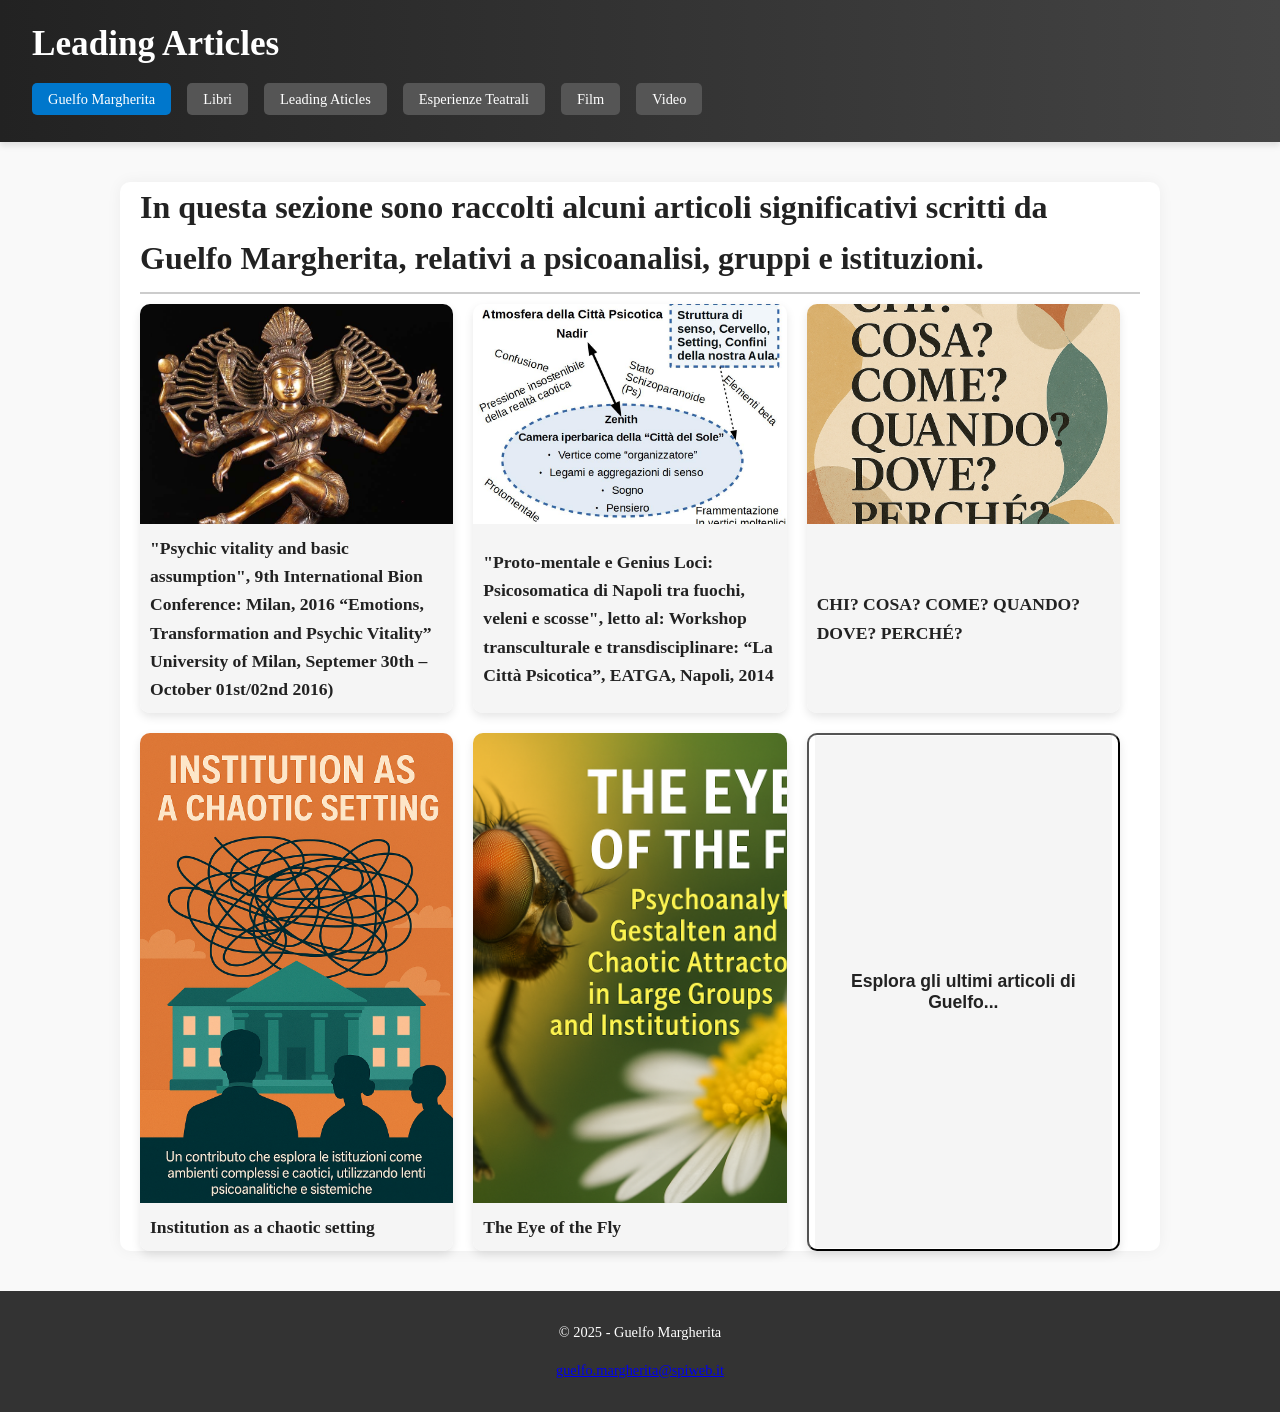
==== commit 7e177407: "aggiornamento1" ====
--- a/articoli.html
+++ b/articoli.html
@@ -12,15 +12,16 @@
     <h1>Leading Articles</h1>
     <nav>
       <ul>
-        <li><a href="index.html">Guelfo Margherita</a></li>
+        <li><a href="index.html" class="active">Guelfo Margherita</a></li>
         <li><a href="libri.html">Libri</a></li>
-        <li><a href="video.html#didattica">Didattica Esperienziale</a></li>
+        <li><a href="articoli.html">Leading Aticles</a></li>
+        <li><a href="video.html#teatro">Esperienze Teatrali</a></li>
+        <li><a href="video.html#film">Film</a></li>
         <li><a href="video.html">Video</a></li>
-        <li><a href="video.html#film">Film</a></li>
-        <li><a href="articoli.html" class="active">Leading Articles</a></li>
-        <li><a href="eventi.html">Eventi</a></li>
-        <li><a href="brainstoarming.html">Brainstorming</a></li>
-        <li><a href="foglivolanti.html">Fogli Volanti</a></li>
+        
+        <!-- <li><a href="eventi.html">Eventi</a></li>
+        <li><a href="brainstoarming.html">Brainstoarming</a></li>
+        <li><a href="foglivolanti.html">Fogli Volanti</a></li> -->
       </ul>
     </nav>
   </header>
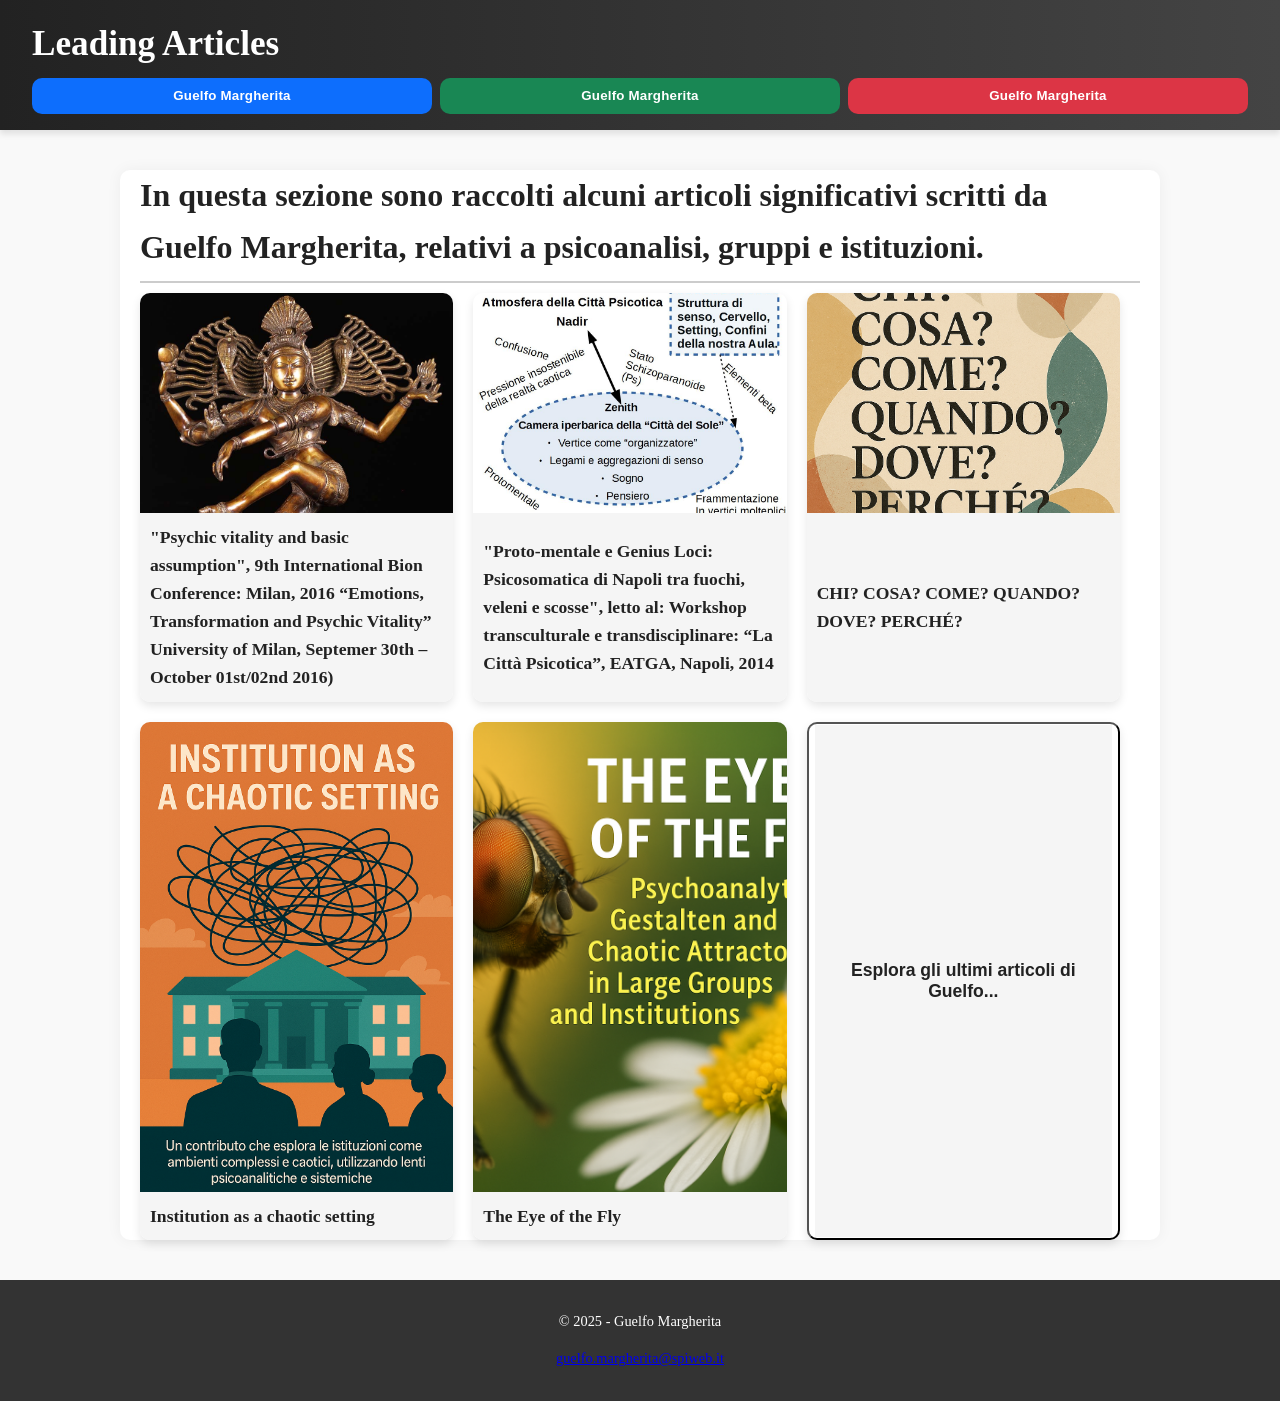
==== commit 51e96e0f: "ultimaoggi" ====
--- a/articoli.html
+++ b/articoli.html
@@ -10,19 +10,49 @@
 <body>
   <header>
     <h1>Leading Articles</h1>
-    <nav>
+    <nav class="mega-nav" aria-label="Navigazione principale">
+      <button class="burger" aria-expanded="false" aria-controls="mega-top">☰</button>
+      <ul id="mega-top" class="top-level">
+  <li class="has-submenu gm gm--blue">   <!-- primo: BLU -->
+    <button class="top-link" aria-expanded="false" aria-controls="submenu-1">Guelfo Margherita</button>
+    <div id="submenu-1" class="submenu">
       <ul>
-        <li><a href="index.html" class="active">Guelfo Margherita</a></li>
+        <li><a href="index.html#chi">Il gioco dei Chi?</a></li>
+        <li><a href="index.html#Bio">Biografia</a></li>
+        <li><a href="index.html#aspasso">a spasso nel cervello di guelfo</a></li>
+        <li><a href="index.html#lecarteindice">le carte: indice</a></li>
+      </ul>
+    </div>
+  </li>
+
+  <li class="has-submenu gm gm--green">  <!-- secondo: VERDE -->
+    <button class="top-link" aria-expanded="false" aria-controls="submenu-2">Guelfo Margherita</button>
+    <div id="submenu-2" class="submenu">
+      <ul>
         <li><a href="libri.html">Libri</a></li>
         <li><a href="articoli.html">Leading Aticles</a></li>
         <li><a href="video.html#teatro">Esperienze Teatrali</a></li>
         <li><a href="video.html#film">Film</a></li>
+      </ul>
+    </div>
+  </li>
+
+  <li class="has-submenu gm gm--red">    <!-- terzo: ROSSO -->
+    <button class="top-link" aria-expanded="false" aria-controls="submenu-3">Guelfo Margherita</button>
+    <div id="submenu-3" class="submenu">
+      <ul>
         <li><a href="video.html">Video</a></li>
-        
-        <!-- <li><a href="eventi.html">Eventi</a></li>
-        <li><a href="brainstoarming.html">Brainstoarming</a></li>
-        <li><a href="foglivolanti.html">Fogli Volanti</a></li> -->
+        <li><a href="video.html#seminari">Lezioni, conferenze e seminari</a></li>
+        <li><a href="video.html#libri">Presentazioni Libri</a></li>
+        <li><a href="">Brainstorming del Tiramisu</a></li>
+        <li><a href="">Grandi gruppi residenziali</a></li>
+        <li><a href="video.html#didattica">Didattica esperienziale</a></li>
+
       </ul>
+    </div>
+  </li>
+</ul>
+  
     </nav>
   </header>
 
--- a/style.css
+++ b/style.css
@@ -497,3 +497,102 @@
   display: none;
 }
 
+/* === NAV COMPATTA A 3 BOTTONI — pulita, stessa altezza, piccoli === */
+.mega-nav{
+  position: relative;
+  background: transparent;        /* niente quadrato nero */
+  border: 0;
+  padding: 0;
+  margin: 0;
+  overflow: visible;              /* consente al pannello di uscire */
+  z-index: 100;                   /* sopra al resto */
+}
+
+/* hamburger: rimosso */
+.mega-nav .burger{ display:none !important; }
+
+/* riga dei 3 bottoni, stessa dimensione */
+.mega-nav .top-level{
+  display: flex;
+  gap: 8px;                       /* piccolo distacco fra bottoni */
+  list-style: none;
+  margin: 6px 0 0 0;              /* aderente all’header */
+  padding: 0;
+}
+.mega-nav .top-level>li{
+  flex: 1 1 0;                    /* tutti uguali */
+  position: relative;
+}
+
+/* bottone compatto, stondato */
+.mega-nav .top-link{
+  width: 100%;
+  appearance: none;
+  border: 0;
+  color: #fff;
+  font-weight: 700;
+  letter-spacing: .2px;
+  height: 36px;                   /* PIÙ PICCOLO */
+  line-height: 36px;
+  padding: 0 10px;
+  border-radius: 10px;            /* stondatini */
+  cursor: pointer;
+  transition: filter .15s ease, transform .05s ease;
+}
+.mega-nav .top-link:hover{ filter: brightness(1.06); }
+.mega-nav .top-link:active{ transform: translateY(1px); }
+.mega-nav .top-link:focus-visible{ outline: 2px solid #fff; outline-offset: 2px; }
+
+/* colori dei tre bottoni (tutti allo stesso piano) */
+.gm--blue  .top-link{  background:#0d6efd; }
+.gm--green .top-link{  background:#198754; }
+.gm--red   .top-link{  background:#dc3545; }
+
+/* === PANNELLO SOTTILE CHE SI APRE SOTTO LA BARRA === */
+.mega-nav .submenu{
+  position: absolute;
+  left: 0; right: 0; top: calc(100% + 6px);
+  display: none;                  /* nessuno spazio quando chiuso */
+  background: #fff;
+  padding: 8px;
+  border: 2px solid transparent;  /* colore ereditato dal bottone attivo */
+  border-radius: 10px;            /* stondato */
+  box-shadow: 0 10px 24px rgba(0,0,0,.16);
+  z-index: 9999;                  /* sopra a tutto: cliccabile */
+}
+
+/* apri col click (aggiunge .open al <li>) */
+.mega-nav .has-submenu.open > .submenu{ display:block; }
+
+/* contenuto pill bianche */
+.mega-nav .submenu ul{
+  list-style: none;
+  margin: 0;
+  padding: 0;
+  display: flex; flex-wrap: wrap; gap: 8px;
+}
+.mega-nav .submenu a{
+  background: #fff;
+  color: #222;
+  text-decoration: none;
+  padding: 8px 12px;
+  border: 1px solid rgba(0,0,0,.12);
+  border-radius: 8px;             /* leggermente stondati */
+  transition: background .15s ease, border-color .15s ease, transform .05s ease;
+}
+.mega-nav .submenu a:hover{ background:#f6f9ff; border-color: rgba(0,0,0,.22); }
+.mega-nav .submenu a:active{ transform: scale(.98); }
+
+/* bordo del pannello secondo il tasto attivo */
+.gm--blue.open  > .submenu{ border-color:#0d6efd; }
+.gm--green.open > .submenu{ border-color:#198754; }
+.gm--red.open   > .submenu{ border-color:#dc3545; }
+
+/* sicurezza: l’header non deve tagliare il pannello */
+header{ position: relative; overflow: visible; }
+
+/* mobile: sempre piccoli uguale */
+@media (max-width:720px){
+  .mega-nav .top-level{ gap: 6px; }
+  .mega-nav .top-link{ height: 34px; line-height: 34px; font-size: .95rem; padding:0 8px; }
+}
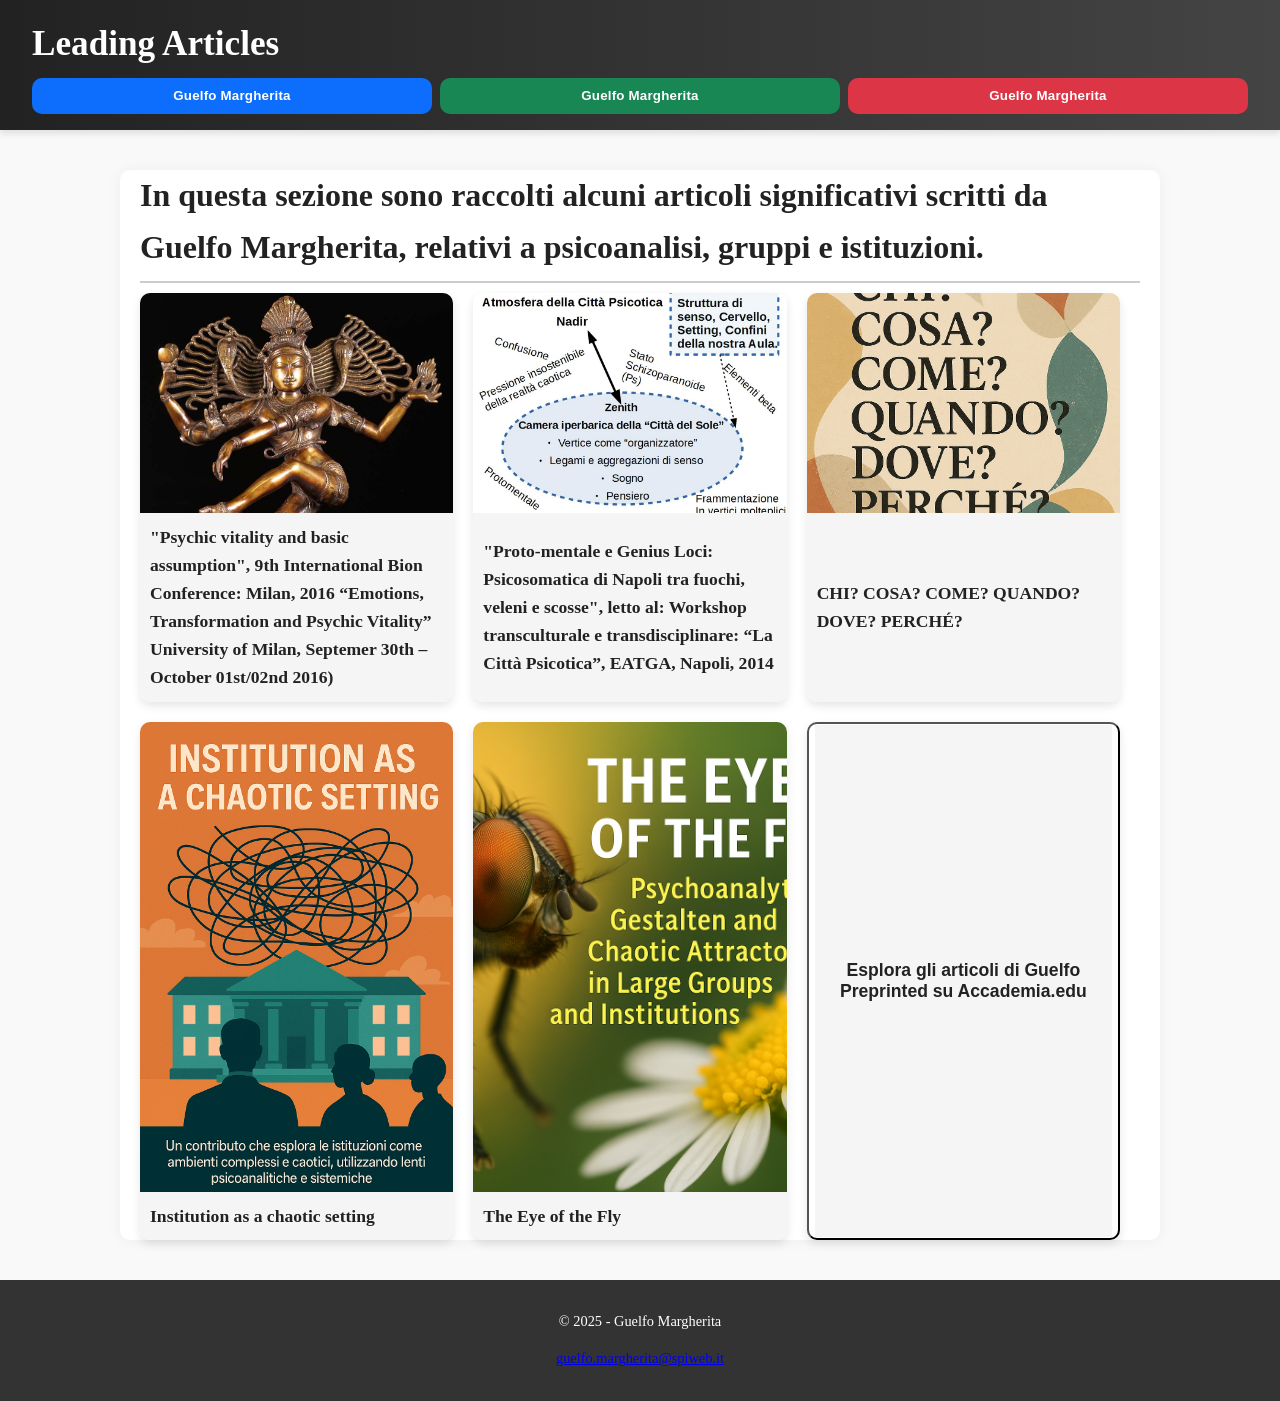
==== commit 4b192eda: "ultimadioggi" ====
--- a/articoli.html
+++ b/articoli.html
@@ -10,50 +10,7 @@
 <body>
   <header>
     <h1>Leading Articles</h1>
-    <nav class="mega-nav" aria-label="Navigazione principale">
-      <button class="burger" aria-expanded="false" aria-controls="mega-top">☰</button>
-      <ul id="mega-top" class="top-level">
-  <li class="has-submenu gm gm--blue">   <!-- primo: BLU -->
-    <button class="top-link" aria-expanded="false" aria-controls="submenu-1">Guelfo Margherita</button>
-    <div id="submenu-1" class="submenu">
-      <ul>
-        <li><a href="index.html#chi">Il gioco dei Chi?</a></li>
-        <li><a href="index.html#Bio">Biografia</a></li>
-        <li><a href="index.html#aspasso">a spasso nel cervello di guelfo</a></li>
-        <li><a href="index.html#lecarteindice">le carte: indice</a></li>
-      </ul>
-    </div>
-  </li>
-
-  <li class="has-submenu gm gm--green">  <!-- secondo: VERDE -->
-    <button class="top-link" aria-expanded="false" aria-controls="submenu-2">Guelfo Margherita</button>
-    <div id="submenu-2" class="submenu">
-      <ul>
-        <li><a href="libri.html">Libri</a></li>
-        <li><a href="articoli.html">Leading Aticles</a></li>
-        <li><a href="video.html#teatro">Esperienze Teatrali</a></li>
-        <li><a href="video.html#film">Film</a></li>
-      </ul>
-    </div>
-  </li>
-
-  <li class="has-submenu gm gm--red">    <!-- terzo: ROSSO -->
-    <button class="top-link" aria-expanded="false" aria-controls="submenu-3">Guelfo Margherita</button>
-    <div id="submenu-3" class="submenu">
-      <ul>
-        <li><a href="video.html">Video</a></li>
-        <li><a href="video.html#seminari">Lezioni, conferenze e seminari</a></li>
-        <li><a href="video.html#libri">Presentazioni Libri</a></li>
-        <li><a href="">Brainstorming del Tiramisu</a></li>
-        <li><a href="">Grandi gruppi residenziali</a></li>
-        <li><a href="video.html#didattica">Didattica esperienziale</a></li>
-
-      </ul>
-    </div>
-  </li>
-</ul>
-  
-    </nav>
+    <div id="nav-placeholder"></div>
   </header>
 
   <main class="articles-section">
@@ -525,7 +482,7 @@
 
         
       <button class="article-card2" onclick="window.location.href='https://independent.academia.edu/GuelfoMargherita/Papers'">
-        <h3>Esplora gli ultimi articoli di Guelfo...</h3>
+        <h3>Esplora gli articoli di Guelfo Preprinted su Accademia.edu </h3>
       </button>
 
     
@@ -573,5 +530,6 @@
     });
   });
 </script>
+<script src="script.js"></script>
 </body>
 </html>
